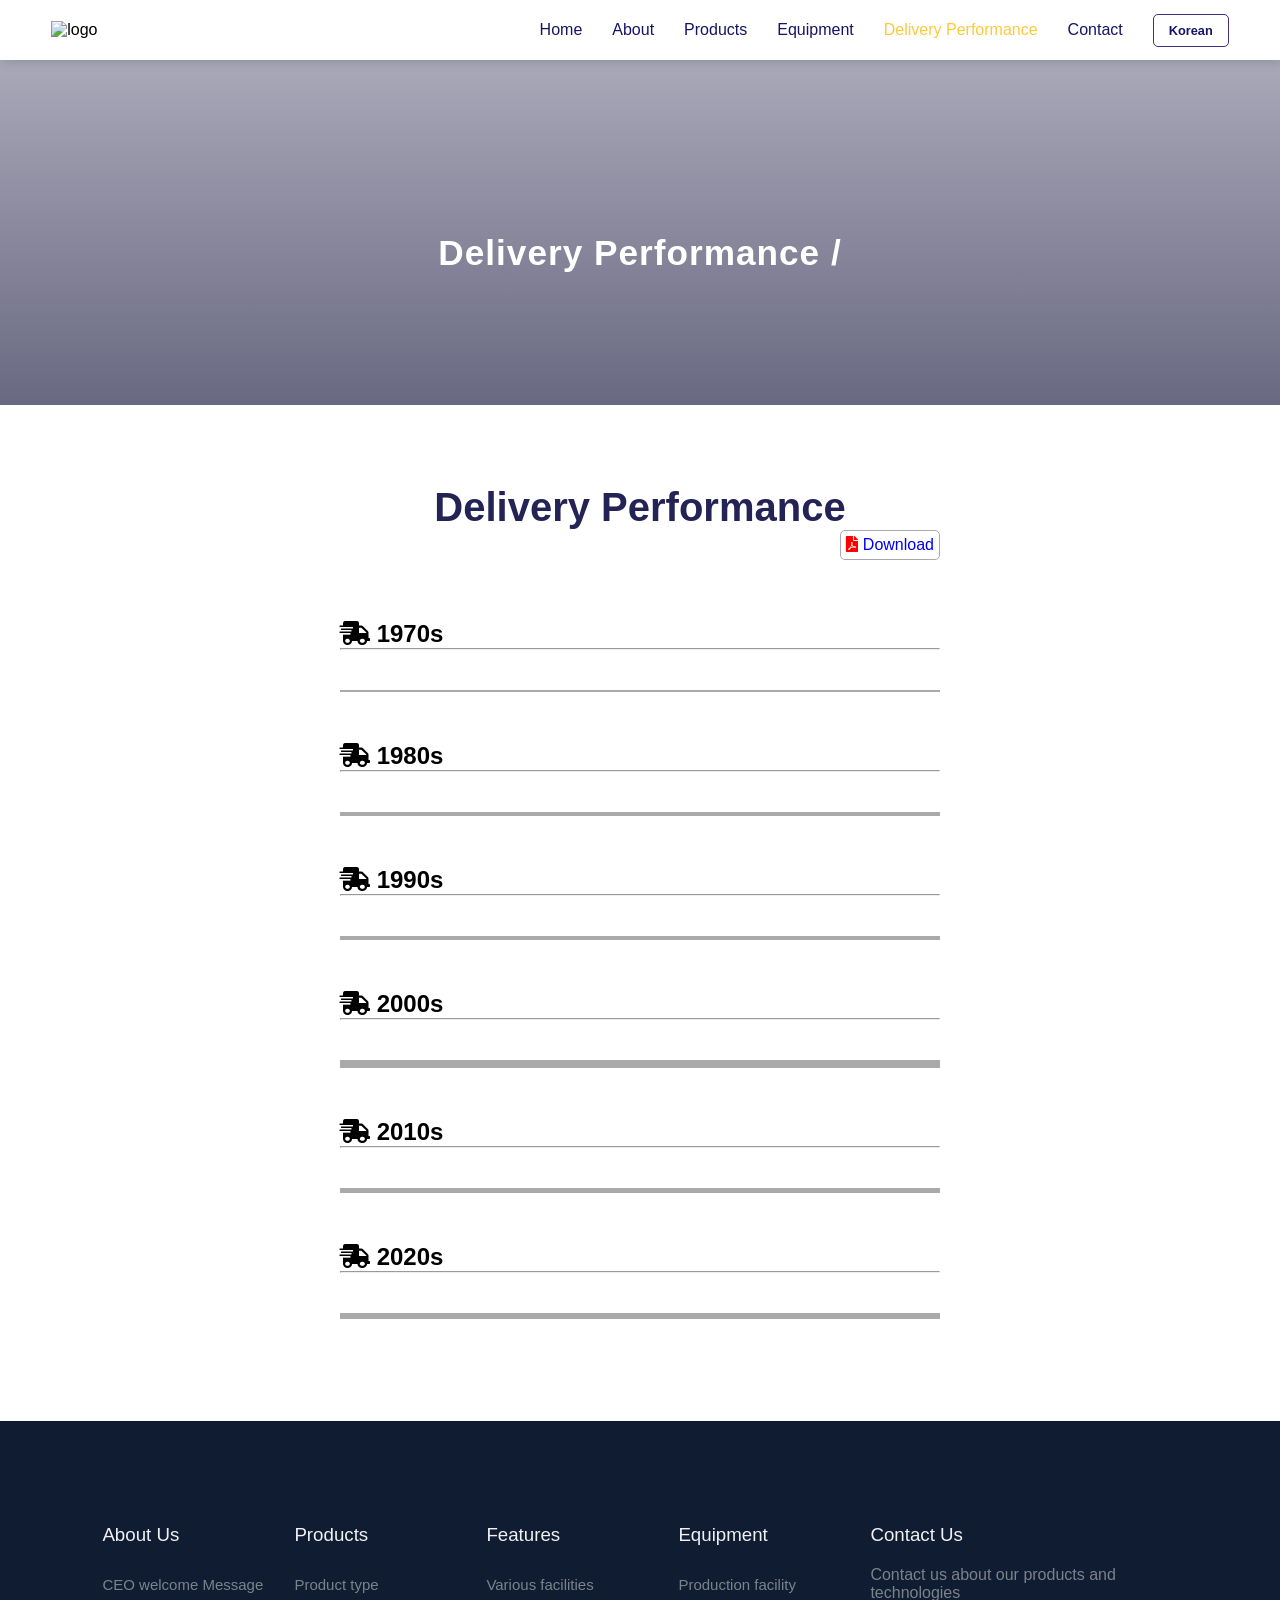
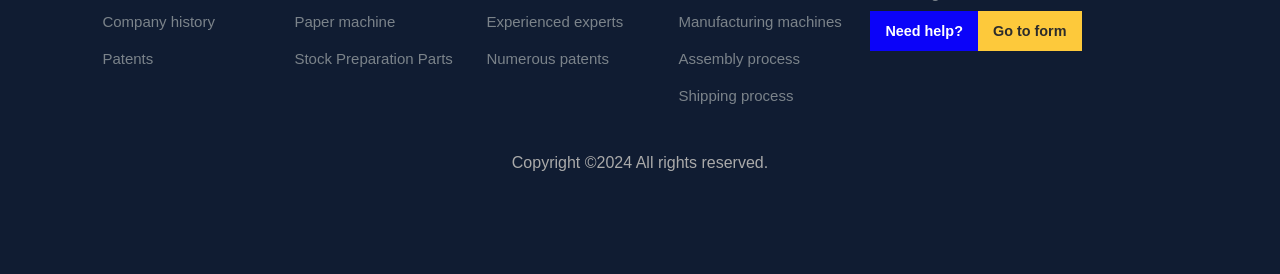
==== public/deliveryEn.html @ 441de2a8 "20260309" ====
<!DOCTYPE html>
<html lang="en">

<head>
  <meta charset="UTF-8">
  <meta http-equiv="X-UA-Compatible" content="IE=edge">
  <meta name="viewport" content="width=device-width, initial-scale=1.0">
  <title>JoongAng Machinery</title>
  <link rel="stylesheet" href="https://pro.fontawesome.com/releases/v5.10.0/css/all.css" />

  <link rel="stylesheet" href="style.css">
  <script src="https://code.jquery.com/jquery-3.6.0.min.js"
    integrity="sha256-/xUj+3OJU5yExlq6GSYGSHk7tPXikynS7ogEvDej/m4=" crossorigin="anonymous"></script>
</head>

<body>

  <!-- NAV -->

  <nav>
    <img src="images/logo-eng.png" alt="logo">
    <div class="navigation">
      <ul>
        <i id="menu-close" class="fas fa-times"></i>
        <li><a href="indexEn.html">Home</a></li>
        <li><a href="aboutEn.html">About</a></li>
        <li><a href="productsEn.html">Products</a></li>
        <li><a href="equipmentEn.html">Equipment</a></li>
        <li><a href="deliveryEn.html" class="active">Delivery Performance</a></li>
        <li><a href="contactEn.html">Contact</a></li>
        <li><a class="lang" href="index.html">Korean</a></li>
      </ul>
      <img src="images/menu.png" alt="menu" id="menu-btn">
    </div>
  </nav>

  
  <section id="delivery-home">
    <h2>Delivery Performance /</h2>
  </section>

  
  <section id="equipment" class="delivery">
    <section id="equipment-section">
      <div class="section-title">
        <h1>Delivery Performance</h1>
        <div class="download">
          <a href="doc/delivery-list.pdf" download><i class="fas fa-file-pdf"></i> Download </a>
        </div>
      </div>
      <div id="equipment-container">
        <div class="equipment">
          <h2><i class="fas fa-shipping-fast"></i></i> 1970s</h3><hr>
          <div class="contents-delivery">
            <img class="img" src="images/delivery/01.jpg" alt="">
          </div>
        </div>
        <div class="equipment">
          <h2><i class="fas fa-shipping-fast"></i></i> 1980s</h3><hr>
          <div class="contents-delivery">
            <img src="images/delivery/00.jpg" alt="">
            <img src="images/delivery/02.jpg" alt="">
            <img src="images/delivery/03.jpg" alt="">
          </div>
        </div>
        <div class="equipment">
          <h2><i class="fas fa-shipping-fast"></i> 1990s</h2><hr>
          <div class="contents-delivery">
            <img src="images/delivery/00.jpg" alt="">
            <img src="images/delivery/04.jpg" alt="">
            <img src="images/delivery/05.jpg" alt="">
          </div>
        </div>
        <div class="equipment">
          <h2><i class="fas fa-shipping-fast"></i> 2000s</h2><hr>
          <div class="contents-delivery">
            <img src="images/delivery/06.jpg" alt="">
            <img src="images/delivery/07.jpg" alt="">
            <img src="images/delivery/08.jpg" alt="">
            <img src="images/delivery/09.jpg" alt="">
            <img src="images/delivery/10.jpg" alt="">
            <img src="images/delivery/11.jpg" alt="">
            <img src="images/delivery/12.jpg" alt="">
          </div>
        </div>
        <div class="equipment">
          <h2><i class="fas fa-shipping-fast"></i> 2010s</h2><hr>
          <div class="contents-delivery">
            <img src="images/delivery/13.jpg" alt="">
            <img src="images/delivery/14.jpg" alt="">
            <img src="images/delivery/15.jpg" alt="">
            <img src="images/delivery/16.jpg" alt="">
          </div>
        </div>
        <div class="equipment">
          <h2><i class="fas fa-shipping-fast"></i> 2020s</h2><hr>
          <div class="contents-delivery">
            <img src="images/delivery/00.jpg" alt="">
            <img src="images/delivery/17.jpg" alt="">
            <img src="images/delivery/18.jpg" alt="">
            <img src="images/delivery/19.jpg" alt="">
            <img src="images/delivery/20.jpg" alt="">
          </div>
        </div>
      </div>
    </section>
  </section>

  <!-- FOOTER -->

  <footer>
    <div class="footer-base">
      <div class="footer-container">
        <div class="footer-col">
          <h3>About Us</h3>
          <li><a href="about.html#greeting">CEO welcome Message</a></li>
          <li><a href="about.html#history">Company history</a></li>
          <li><a href="about.html#patent">Patents</a></li>
        </div>
        <div class="footer-col">
          <h3>Products</h3>
          <li><a href="products.html">Product type</a></li>
          <li><a href="products01.html">Paper machine</a></li>
          <li><a href="products02.html">Stock Preparation Parts</a></li>
        </div>
        <div class="footer-col">
          <h3>Features</h3>
          <li><a href="index.html#features">Various facilities</a></li>
          <li><a href="index.html#features">Experienced experts</a></li>
          <li><a href="index.html#features">Numerous patents</a></li>
        </div>
        <div class="footer-col">
          <h3>Equipment</h3>
          <li><a href="equipment.html">Production facility</a></li>
          <li><a href="equipmentList.html">Manufacturing machines</a></li>
          <li><a href="equipment.html#assy">Assembly process</a></li>
          <li><a href="equipment.html#shipping">Shipping process</a></li>
        </div>
      </div>  
      <div class="footer-contactus">
        <div class="footer-col">
          <h3>Contact Us</h3>
          <p>Contact us about our products and technologies</p>
          <div class="subscribe">
            <div class="btn"><a href="contact.html" class="blue">Need help?</a></div>
            <div class="btn"><a href="contact.html" class="yellow">Go to form</a></div>
          </div>
        </div>
      </div>    
    </div>
    <div class="copyright">
        <p>Copyright &#169;2024 All rights reserved.</p>
    </div>
  </footer>



  <script src="js/common.js"></script>
</body>

</html>
---- public/style.css ----
@import url('https://fonts.googleapis.com/css2?family=Noto+Sans+KR:wght@100..900&display=swap');

/* COMMON */

* {
  margin: 0;
  padding: 0;
  box-sizing: border-box;
  font-family: "Poppins", sans-serif;
}

body {
  font-family: "Poppins", sans-serif;
}

h1 {
  font-size: 2.5rem;
  font-weight: 700;
  color: rgb(35, 35, 85);
}

h6 {
  font-size: 1.1rem;
  color: rgb(24, 24, 49);
}

span {
  font-size: 0.9rem;
  color: #757373;
}

.section-title {
  text-align: center;
  margin-bottom: 70px;
}

.section-title p {
  /* 단어단위로 wrap */
  word-break: keep-all; 
}

/* NAV */

nav {
  position: fixed;
  top: 0;
  width: 100%;
  height: 60px;
  display: flex;
  flex-direction: row;
  justify-content: space-between;
  align-items: center;
  padding: 1vw 4vw;
  background: #fff;
  box-shadow: 2px 2px 10px rgba(0, 0, 0, 0.15);
  z-index: 999;
}

nav img {
  width: 350px;
  cursor: pointer;
}

nav .navigation {
  display: flex;
}

nav .navigation ul {
  display: flex;
  justify-content: flex-end;
  align-items: center;
}

nav .navigation ul li {
  list-style: none;
  margin-left: 30px;
}

nav .navigation ul li a {
  text-decoration: none;
  color: rgb(21, 21, 100);
  font-size: 16px;
  font-weight: 500;
  transition: 0.3s ease;
}

nav .navigation ul li a:hover,
nav .navigation ul li a.active {
  color: #FDC93B;
}

nav .navigation ul li a.lang {
  font-size: 0.8rem;
  padding: 8px 15px;
  border-radius: 5px;
  outline: none;
  border: none;
  font-weight: 600;
  cursor: pointer;
  color: rgb(21, 21, 100);
  border: 1px solid #412e88;
}

nav .navigation ul li a.lang:hover {
  background-color: #FDC93B;
}

#menu-btn {
  width: 30px;
  height: 30px;
  display: none;
}

#menu-btn img {
  width: 100%;
  height: 100%;
  background-size: cover;
  background-position: center;
}

#menu-close {
  display: none;
}

/***************************************/
/* HOME */
/***************************************/

/* HOME-IMAGE : SWIPER */

.swiper {
  margin-top: 65px;
  width: 100%;
  height: 45vh;
}

.swiper .swiper-wrapper .swiper-slide {
  display: flex;
  justify-content: center;
  align-items: center;
  text-align: center;
}

.swiper .swiper-wrapper .swiper-slide {
  background-repeat: no-repeat;
  background-size: cover;
  background-position: center;
}
.swiper .swiper-wrapper .slide1 {
  background-image :  url("images/home-back-01.jpg");
}

.swiper .swiper-wrapper .slide2 {
  background-image : linear-gradient(rgba(0, 0, 0, 0.1), rgba(0, 0, 0, 0.3)), url("images/home-back-02.jpg");
}

.swiper .swiper-wrapper .slide3 {
  background-image : linear-gradient(rgba(0, 0, 0, 0.1), rgba(0, 0, 0, 0.3)), url("images/home-back-03.jpg");
}

.swiper-slide h2 {
  color: #fff;
  font-size: 2.6rem;
  word-break: keep-all;
}

/* FEATURES */

#features {
  padding: 80px 10vw 0 10vw;
  scroll-margin-top: 100px;
}

#features .fea-base {
  display: grid;
  grid-template-columns: 1fr 1fr 1fr;
  grid-gap: 5rem;
}

#features .fea-box {
  background-color: #ebebf0;
  padding: 2rem;
  text-align: start;
  border-radius: 10px;
}

#features .fea-box i {
  font-size: 2.3rem;
  color: rgb(44, 44, 80);
}

#features .fea-box h3 {
  font-size: 1.2rem;
  font-weight: 600;
  color: rgb(46, 46, 50);
  padding: 13px 0 7px 0;
}

#features .fea-box p {
  font-size: 1rem;
  font-weight: 400;
  color: rgb(90, 90, 87);
}

/* PRODUCT & FACILITIES */

#product-brief {
  padding: 80px 15vw 0vw 15vw;
}

.product-brief-base {
  display: grid;
  grid-template-columns: 1fr 1fr 1fr;
  grid-gap: 5rem;
}

.product-brief-base .product-box {
  text-align: center;
  position: relative;
  height: 100%;
  background-color: #3B82F6;
  border-radius: 5px;
  padding: 5px;
  color: white;
}

.product-brief-base .product-box .product-title {
  margin: 4px;
}

.product-brief-base .product-box .product-img {
  height: 200px;
  background-size: cover;
  background-position: center;
  display: flex;
  justify-content: center;
  align-items: center;
  gap: 40px;
  cursor: pointer;
}

.product-brief-base .product-box .product-img.image1 {
  background-image: url("images/products/ca-short-wire-section-01.jpg");
  border-radius: 4px;
}

.product-brief-base .product-box .product-img.image2 {
  background-image: url("images/product02.jpg");
  border-radius: 4px;
}

.product-brief-base .product-box .product-img.image3 {
  background-image: url("images/product03.jpg");
  border-radius: 4px;
}

.product-brief-base .product-box .more {
  display: flex;
  justify-content: center;
  align-items: center;
  background-color: #8B5CF6;
  color: #fff;
  width: 90px;
  height: 90px;
  text-align: center;
  border-radius: 50%;
  position: absolute;
  bottom: 15px;
  right: 15px;
  border: 5px solid #fff;
  font-weight: 700;
  ;
}

.product-brief-base .product-box .more:hover {

  background-color: #d9b6fa;
}

/* HISTORY-BRIEF */

#history-brief {
  margin-top: 80px;
  padding: 0 8vw;
  background-image: linear-gradient(rgba(99, 112, 168, 0.5), rgba(82, 91, 233, 0.5)), url("images/home-back02.jpg");
  width: 100%;
  height: 50vh;
  background-size: cover;
  background-position: center;
  display: grid;
  grid-template-columns: 1fr;
  justify-content: start;
  align-items: center;
}

#history-brief .history-brief-base h1 {
  color: #fff;
}

#history-brief .history-brief-base p {
  color: #fff;
}

#history-brief .history-brief-base .history-brief-box {
  display: flex;
  margin-top: 40px;
}

#history-brief .history-brief-base .history-brief-box .history-brief-item {
  text-align: center;
  border-radius: 5px;
  padding: 15px 10px;
  margin: 0 10px 10px 10px;
  background: rgba(255, 255, 255, 0.25);
  box-shadow: 0 8px 32px 0 rgba(31, 38, 135, 0.37);
  backdrop-filter: blur(4px);
  -webkit-backdrop-filter: bulr(4px);
  border-radius: 10px;
  border: 1px solid rgba(255, 255, 255, 0.18);
  font-size: 1.1rem;
  font-weight: 700;
  cursor: pointer;
}

#history-brief a {
  text-decoration: none;
  font-size: 0.9rem;
  padding: 13px 35px;
  background: #FDC93B;
  color: #fff;
  background-repeat: 5px;
  font-weight: 600;
  transition: 0.3s ease;
}

/* VIDEOS */

#video {
  padding: 80px 15vw 0 15vw;
}

/* MODAL - MODAL-CONTAINER */

#video .modal-container .modal{
  position: fixed;
  top: 0;
  left: 0;
  background-color: rgb(0, 0, 0, 0.9);
  width: 100%;
  height: 100%;
  z-index: 9999;
  padding: 10vw;
  display: grid;
  place-items: center;
}

#video .modal-container .modal .video {
  display: flex;
  flex-direction: column;
  justify-content: center;
  align-items: center;
  color: white;
}

#video .modal-container .modal .video .icon-container {
  width: 100%;
  text-align: end;
  margin-bottom: 15px;
}

#video .modal-container .modal .video i {
  color: #fff;
  font-size: 30px;
  text-align: end;
}

#video .modal-container .modal .video video {
  max-height: 600px;
  max-width: 100%;
  border: 3px solid #fff;
}

#video .modal-container .modal.modal1 {
  display: none;
}
#video .modal-container .modal.modal2 {
  display: none;
}
#video .modal-container .modal.modal3 {
  display: none;
}

/* MODAL - VIDEO-CONTAINER */

#video .video-container {
  display: grid;
  grid-template-columns: 1fr 1fr 1fr;
  gap: 100px;
  text-align: center;
}

#video  .video-container-box {
  padding: 5px;
  background-color: #6255E5;
  border-radius: 5px;
  color: white;
}

#video .video-container-box h3 {
  margin: 10px 0;
}

#video .video-container .video {
  height: 250px;
  display: flex;
  justify-content: center;
  align-items: center;
  background-size: cover;
  background-position: center;
  border-radius: 5px;
}

#video .video-container .video.video1 {
  background-image: url("images/video-back01.jpg");
}
#video .video-container .video.video2 {
  background-image: url("images/video-back02.jpg");
}
#video .video-container .video.video3 {
  background-image: url("images/video-back03.jpg");
}

#video .video-container .video img {
  width: 30%;
}

/*VIDEO-BOX */

#video .video-box {
  display: grid;
  grid-template-columns: 1fr;
  gap: 50px;
  display: none;
  text-align: center;
}

#video .video-box video {
  width: 100%;
}


/* FOOTER */

footer {
  margin-top: 8vw;
  padding: 8vw 8vw;
  background-color: #101c32;
}

footer .footer-base {
  display: grid;
  grid-template-columns: 2.5fr 1fr;
}

footer .footer-container {
  display: grid;
  grid-template-columns: 1fr 1fr 1fr 1fr;
}

footer .footer-col {
  padding-bottom: 40px;
}


footer h3 {
  color: rgb(241, 240, 245);
  font-weight: 500;
  padding-bottom: 20px;
}

footer li {
  list-style: none;
  color: #7b838a;
  padding: 10px 0;
  font-size: 15px;
  cursor: pointer;
  transition: 0.3s ease;
}

footer li a {
  text-decoration: none;
  color: #7b838a;
}

footer li:hover {
  color: rgb(241, 240, 245);
}

footer p {
  color: #7b838a;
  
}

footer .subscribe {
  display: flex;
  margin-top: 20px;
  align-items: center;
}


footer .subscribe a.blue {
  text-decoration: none;
  font-size: 0.9rem;
  padding: 12px 15px;
  background: #0b03f9;
  color: #fff;
  font-weight: 600;
  transition: 0.3s ease;
}

footer .subscribe a.blue:hover {
  background: #f7f3e9;
  color: rgb(21, 21, 100);
}

footer .subscribe a.yellow {
  text-decoration: none;
  font-size: 0.9rem;
  padding: 12px 15px;
  background: #FDC93B;
  color: #2c2c2c;
  font-weight: 600;
  transition: 0.3s ease;
}

footer .subscribe a.yellow:hover {
  background: #f7f3e9;
  color: rgb(21, 21, 100);
}

footer .copyright {
  display:flex;
  justify-content: center;
  align-items: center;
}

footer .copyright p {
  color: #aaa;
}

/***************************************/
/* ABOUT */
/***************************************/

/* ABOUT-HOME */

#about-home {
  background-image: linear-gradient(rgba(9, 5, 54, 0.2), rgba(5, 4, 46, 0.5)), url("images/about-back.jpg");
  width: 100%;
  height: 45vh;
  background-repeat: no-repeat;
  background-size: cover;
  background-position: center;
  display: flex;
  justify-content: center;
  align-items: center;
  padding-top: 100px;
  margin-bottom: 80px;
}

#about-home h2 {
  color: #fff;
  font-size: 2.2rem;
  letter-spacing: 1px;
}

/* GREETING-CONTAINER */

#about {
  display:grid;
  grid-template-columns: 1fr;
  place-items: center;
}

#about-section {
  width: 900px;
  display: grid;
  gap: 80px;
}
#greeting {
  scroll-margin-top: 100px;
}

#greeting-container {
  display: grid;
  grid-template-columns: 200px 1fr;
  place-items: center;
  gap: 50px;
}

#greeting-container .greeting-text h3 {
  color: #29303B;
}

#greeting-container .greeting-text p {
  color: #282929;
  font-weight: 300;
}

/* HISTORY */

#history {
scroll-margin-top: 100px;  
}

#history .history-base {
  display: grid;
  gap: 30px;
}

#history .history-box {
  display: grid;
  grid-template-columns: 200px 1fr;
  gap: 50px;
  align-items: start;
}

#history .history-box .tens-box {
  color: #bc91fc;
  border-top: 15px solid rgb(239, 234, 251);
  position: relative;
}

#history .history-box .tens {
  font-family: N;
  text-align: center;
  font-size: 45px;
  padding: 10px;
  font-weight: 900;
  position: absolute;
  top: -45px;
}

#history .history-box .contents-base {
  padding: 10px 20px;
  border: 1px solid rgba(220, 219, 219, 0.716);
}

#history .history-box .contents-base img {
  max-width: 100%;
}


/* PATENT */

#patent {
  scroll-margin-top: 100px;
}

#patent .patent-container {
  display: grid;
  grid-template-columns: 1fr 1fr;
  gap: 40px;
  text-align: center;
}

#patent .patent-container .patent-img img {
  width: 100%;
  background-size: cover;
  background-position: center;
  border: 1px solid rgb(193, 192, 192);
}

/***************************************/
/* PRODUCTS */
/***************************************/

/* PRODUCT-HOME */

#products-home {
  background-image: linear-gradient(rgba(9, 5, 54, 0.2), rgba(5, 4, 46, 0.5)), url("images/products-back.jpg");
  width: 100%;
  height: 45vh;
  background-repeat: no-repeat;
  background-size: cover;
  background-position: center;
  display: flex;
  justify-content: center;
  align-items: center;
  padding-top: 100px;
  margin-bottom: 50px;
}

#products-home h2 {
  color: #fff;
  font-size: 2.2rem;
  letter-spacing: 1px;
}

/* PRODUCT-CONTAINER */


#products {
  display: grid;
  grid-template-columns: 1fr;
  place-items: center;
  word-break: normal;
}

#products-section {
  width: 600px;
  display: grid;
  gap: 60px;
}

#products-section #products-menu {
  width: 100%;
  position: sticky;
  top: 70px;
}

#products-section .section-title {
  margin: 0;
}

#products-menu .menu-container{
  display: grid;
  grid-template-columns: 1fr 1fr 1fr;
}

#products-menu .menu {
  display: flex;
  justify-content: start;
  align-items: center;
  height: 50px;
  background-color: rgb(221, 220, 220);
  color: #000;
  cursor: pointer;
  border: 1px solid #aaa;
  padding-left: 15px;
}

#products-menu .menu:hover {
  background-color: #fff;
}

#products-menu .menu-container .menu:not(:last-child) {
  border-right: none;
}

#products-menu .menu.active{
  background-color: rgb(251, 251, 251);
}

#products-menu .menu i {
  font-size: 24px;
  margin-right: 10px;
}

#products-menu .menu i.active {
  color: #8a2be2;
}

#products-type-container {
  width: 100%;
  border: 1px solid #ddd;
}

#products-type-container .title{
  padding: 10px 30px;
  border-bottom: 1px solid #ddd;
  background-color: #eee;
}

#products-type-container .title i {
  font-size: 24px;
  margin-right: 20px;
}

#products-type-container .contents {
  padding: 30px;
}


#products-type-container .contents h3 {
  margin-bottom: 20px;
}

#products-type-container .contents h3:not(:first-child) {
  margin-top: 20px;
}

#products-section #products-container {
  display: grid;
}

#products-container .product {
  margin-bottom: 50px;
}

#products-container .product hr {
  margin-bottom: 40px;
}

#products-container .product i {
  margin: 0 20px 0px 0;
  color:rgb(84, 40, 241);
}

#products-container .product li {
  list-style-position: inside;
}

#products-container .product .contents
{
  width: 100%;
  display: grid;
  grid-template-columns: auto auto;
  justify-items: center;
  gap: 30px;
}

#products-container .product .contents01
{
  display: grid;
  grid-template-columns: 1fr;
  justify-items: center;
  gap: 30px;
}

#products-container .product img
{
  max-width: 100%;
}

#products-container .product .contents.ca-pope-reel-section 
{
  display: grid;
  grid-template-columns: 1fr;
  place-items: center;
  gap: 30px;
}

#products-container .product .contents h6 {
  margin: 20px 0;
}

#products-container .product .contents.ca-ln-press-section .lower-img {
  margin-top: 30px;
}

#products-container .product .second {
  margin-top: 30px;
}

/*************************/
/* EQUIPMENT */
/*************************/

#equipment-home {
  background-image: linear-gradient(rgba(9, 5, 54, 0.2), rgba(5, 4, 46, 0.5)), url("images/home-back-03.jpg");
  width: 100%;
  height: 45vh;
  background-repeat: no-repeat;
  background-size: cover;
  background-position: center;
  display: flex;
  justify-content: center;
  align-items: center;
  padding-top: 100px;
  margin-bottom: 50px;
}

#equipment-home h2 {
  color: #fff;
  font-size: 2.2rem;
  letter-spacing: 1px;
}

#equipment {
  display: grid;
  grid-template-columns: 1fr;
  place-items: center;
}

#equipment-section {
  width: 600px;
  display: grid;
  gap: 60px;
}

#equipment-section #equipment-menu {
  width: 100%;
  position: sticky;
  top: 70px;
}

#equipment-section .section-title {
  margin: 0;
}

#equipment-menu .menu-container {
  display: grid;
  grid-template-columns: 1fr 1fr;
}

#equipment-menu .menu {
  display: flex;
  justify-content: start;
  align-items: center;
  height: 50px;
  background-color: rgb(221, 220, 220);
  color: #000;
  cursor: pointer;
  border: 1px solid #aaa;
  padding-left: 15px;
}

#equipment-menu .menu:hover {
  background-color: #fff;
}

#equipment-menu .menu-container .menu:not(:last-child) {
  border-right: none;
}

#equipment-menu .menu.active {
  background-color: rgb(251, 251, 251);
}

#equipment-menu .menu i {
  font-size: 24px;
  margin-right: 10px;
}

#equipment-menu .menu i.active {
  color: #8a2be2;
}

#equipment-container {
  display: grid;
  gap: 50px;
}

#equipment-container img {
  width: 100%;
}

#equipment-container hr {
  margin-bottom: 40px;
}

#equipment-container h3 i {
  margin-right: 10px;
}

#equipment-container #assy {
  scroll-margin-top: 150px;
}

#equipment-container #shipping {
  scroll-margin-top: 150px;
}

#equipment-container .equipment .contents.facilities {
  display: grid;
  gap: 40px;
  text-align: center;
}

.download {
  display: flex;
  justify-content: end;
  width: 100%;
}

.download a {
  border: 1px solid #aaa;
  border-radius: 5px;
  text-decoration: none;
  padding: 5px;
  cursor: pointer;
}

.download a i {
  color: red;
}

/*************************/
/* DELIVERY */
/*************************/

#delivery-home {
  background-image: linear-gradient(rgba(9, 5, 54, 0.3), rgba(5, 4, 46, 0.6)), url("images/home-back-02.jpg");
  width: 100%;
  height: 45vh;
  background-repeat: no-repeat;
  background-size: cover;
  background-position: center 10%;
  display: flex;
  justify-content: center;
  align-items: center;
  padding-top: 100px;
  margin-bottom: 80px;
}

#delivery-home h2 {
  color: #fff;
  font-size: 2.2rem;
  letter-spacing: 1px;
}

#equipment-container .equipment .contents-delivery img {
  border: 1px solid #aaa;
  display: flex;
  flex-direction: column;
  gap: 0;
}
#equipment-container .equipment .contents-delivery img:not(:last-child) {
  border-bottom: none;
}

/* CONTACT-HOME */

#contact-home {
  background-image: linear-gradient(rgba(9, 5, 54, 0.3), rgba(5, 4, 46, 0.6)), url("images/contact-back.jpg");
  width: 100%;
  height: 45vh;
  background-repeat: no-repeat;
  background-size: cover;
  background-position: center 10%;
  display: flex;
  justify-content: center;
  align-items: center;
  padding-top: 100px;
}

#contact-home h2 {
  color: #fff;
  font-size: 2.2rem;
  letter-spacing: 1px;
}

/*************************/
/* DELIVERY */
/*************************/

#contact {
  display: flex;
  align-items: flex-start;
  justify-content: space-between;
  padding: 8vw;
}

#contact .getin {
  width: 350px;
}

#contact .getin h2 {
  font-size: 30px;
  color: #2c234d;
  font-weight: 800;
  line-height: 0.8;
  margin-bottom: 10px;
}

#contact .getin p {
  color: #686875;
  line-height: 24px;
  border-bottom: 1px solid #e5e4ed;
  margin-bottom: 33px;
  padding-bottom: 25px;
}

#contact .getin .getin-details h3 {
  font-size: 16px;
  line-height: 26px;
  font-weight: 600;
  margin-bottom: 15px;
  color: #2c234d;
}


#contact .getin .getin-details div {
  display: flex;
  gap: 15px;
}

#contact .getin .getin-details div p {
  font-size: 14px;
  border-bottom: none;
  line-height: 22px;
  margin-bottom: 15px;
}

#contact .getin .getin-details .pro-link i {
  margin-right: 8px;
}

#contact .form {
  width: 60%;
  background: #f7f6fa;
  padding: 40px;
  border-radius: 10px;
}

#contact .form h4 {
  font-size: 24px;
  color: #2c234d;
  line-height: 30px;
  margin-bottom: 8px;
}

#contact .form p {
  color: #686875;
  line-height: 24px;
  padding-bottom: 25px;
}

#contact .form .form-row {
  width: 100%;
  display: flex;
  justify-content: space-between;
}

#contact .form .form-row input {
  width: 48%;
  font-size: 14px;
  font-weight: 400;
  border-radius: 3px;
  border: none;
  background: #fff;
  color: #7e7c87;
  outline: none;
  border: 1px solid transparent;
  padding: 20px 30px;
  margin-bottom: 20px;
}

#contact .form .form-col input,
#contact .form .form-col textarea {
  width: 100%;
  font-size: 14px;
  font-weight: 400;
  border-radius: 3px;
  border: none;
  background: #fff;
  color: #7e7c87;
  outline: none;
  border: 1px solid transparent;
  padding: 20px 30px;
  margin-bottom: 20px;
}

#contact .form .form-col textarea {
  resize: vertical;
}

#contact .form button {
  font-size: 0.9rem;
  padding: 13px 25px;
  background: #fff;
  border-radius: 5px;
  outline: none;
  border: none;
  font-weight: 600;
  cursor: pointer;
  color: #fff;
  background: rgb(21, 21, 100);
}

#map {
  width: 100%;
  height: 70vh;
}

#map iframe {
  width: 100%;
  height: 100%;
}

@media (max-width: 1200px) {

  /* NAV */

  nav img {
    width: 290px;
  }
    
  nav .navigation ul {
    width: 230px;
    height: 100vh;
    position: absolute;
    top: 0;
    right: -230px;
    display: flex;
    flex-direction: column;
    justify-content: flex-start;
    align-items: flex-start;
    background: rgba(17, 20, 104, 0.45);
    backdrop-filter: blur(4.5px);
    -webkit-backdrop-filter: blur(4.5px);
    border: 1px solid rgba(255, 255, 255, 0.18);
    z-index: 99999;
    transition: 0.3s ease-in-out;
  }

  nav .navigation ul.active {
    right: 0px;
  }
    
  #menu-close {
    display: initial;
    font-size: 1.6rem;
    padding: 30px 0 20px 20px;
    color: #fff;
  }

  nav .navigation ul li {
    padding: 20px 0 20px 40px;
    margin-left: 0;
  }

  nav .navigation ul li a {
    color: #fff;
  }

  nav .navigation ul li a.blue {
    color: #fff;
    border: 1px solid #fff;
  }

  nav .navigation ul li a.lang {
    color: rgb(250, 250, 251);
    border: 1px solid #fcfcfc;
  }

  #menu-btn {
    display: initial;
  }

  /* HOME-IMAGE : SWIPER   */

  #product-brief {
    padding: 80px 10vw 0 10vw;
  }

  /* FEATURES */

  #features .fea-base {
    gap: 40px;
  }

  /* VIDEO */

  #video {
    padding: 80px 10vw 0 10vw;
  }

  #video .video-container .video {
    height: 200px;
  }

  #video .video-container {
    gap: 50px;
  }

  /* HOME */
    #about-section {
      width: 800px;

    }

  /* FOOTER */

    footer .footer-base {
      display: grid;
      grid-template-columns: 1fr;
    }
  
  /* Contact */

  #contact {
    gap: 40px;
  }

}

@media (max-width: 992px) {

  /*******************************/
  /****** HOME           *********/
  /*******************************/

  /* FEATURES */
  
  #features .fea-base {
    grid-template-columns: auto;
  }

  /* PRODUCT & FACILITIES */

  .product-brief-base {
    gap: 30px;
  }

  #history-brief {
    grid-template-columns: 1fr;
    place-items: center;
  }

  #history-brief .history-brief-base .history-brief-box {
    display: grid;
    grid-template-columns: 1fr 1fr 1fr 1fr;
    justify-content: center;
    align-items: center;
    margin-bottom: 40px;
  }

  /* VIDEO */

  #video .video-container .video {
    height: 150px;
  }

  /*******************************/
  /****** ABOUT          *********/
  /*******************************/

  #about #about-section {
    width: 100%;
    padding: 0 5vw;
  }

  #about .history-box {
    grid-template-columns: 1fr;
  }

  #contact {
    flex-direction: column;
  }

  #contact .getin, #contact .form {
    width: 100%;
  }

}

@media (max-width: 768px) {

  /*******************************/
  /****** ABOUT          *********/
  /*******************************/

  /* NAV */

  nav {
    padding: 15px 20px;
  }

  .product-brief-base {
    grid-template-columns: 1fr;
    gap: 40px;
  }

  /* VIDEO */

  #video .video-modal-box {
    display: none;
  }

  #video .video-box {
    display: grid;
  }

  #history-brief .history-brief-base .history-brief-box {
    display: grid;
    grid-template-columns: 1fr 1fr;
  }

  #history-brief {
      padding: 6vw 0 3vw 0;
      height: 70vh;
  }

  footer .footer-container {
    display: grid;
    grid-template-columns: 1fr 1fr;
  }


  /*******************************/
  /****** ABOUT          *********/
  /*******************************/

  #about-section #greeting-container {
    grid-template-columns: 1fr;
  }

  /*******************************/
  /****** PRODUCTS         *********/
  /*******************************/
  
  #products #products-section {
    width: 100%;
    padding: 0 5vw;
  }
  
  
  #products #products-section #products-container .product .contents {
    grid-template-columns: 1fr;
  }
  
  /*******************************/
  /****** EQUIPMENT         *********/
  /*******************************/
  
  #equipment #equipment-section {
    width: 100%;
    padding: 0 5vw;
  }


  #contact .form .form-row {
    flex-direction: column;
  }

  #contact .form .form-row input {
    width: 100%;
  }

  #map {
    padding: 0 8vw;
  } 

}

@media (max-width: 575px) {

/*******************************/
/****** HOME         *********/
/*******************************/

  .swiper h2 {
    font-size: 30px;
  }

  /* PRODUCT & FACILITIES */
    
  .product-brief-base {
    grid-template-columns: 1fr;
  }

  #history-brief {
    padding: 6vw 0 3vw 0;
    height: 80vh;
  }

  #Facilities .Facilities-box {
    grid-template-columns: 1fr;
    margin-bottom: 80px;
  }

footer {
  margin-top: 16vw;
  padding: 16vw 8vw;
}

footer .footer-container {
  grid-template-columns: 1fr;

}

/*******************************/
/****** ABOUT       *********/
/*******************************/

#patent .patent-container {
  grid-template-columns: 1fr;
  gap: 70px;
}

/*******************************/
/****** PRODUCTS      *********/
/*******************************/

  #products-menu .menu-container {
    grid-template-columns: 1fr;
  }

  #products-menu .menu-container .menu:not(:last-child) {
    border-right: 1px solid #ddd;
  }

  #products-menu .menu-container .menu:not(:last-child) {
    border-bottom: none;
  }

  #products-type-container .contents {
    padding: 10px;
  }

  /*******************************/
  /****** EQUIPMENT      *********/
  /*******************************/

  .download {
    margin-top: 20px;
  }

  /*******************************/
  /****** CONTACT      *********/
  /*******************************/

  #contact .form {
    padding: 15px;
  }
}
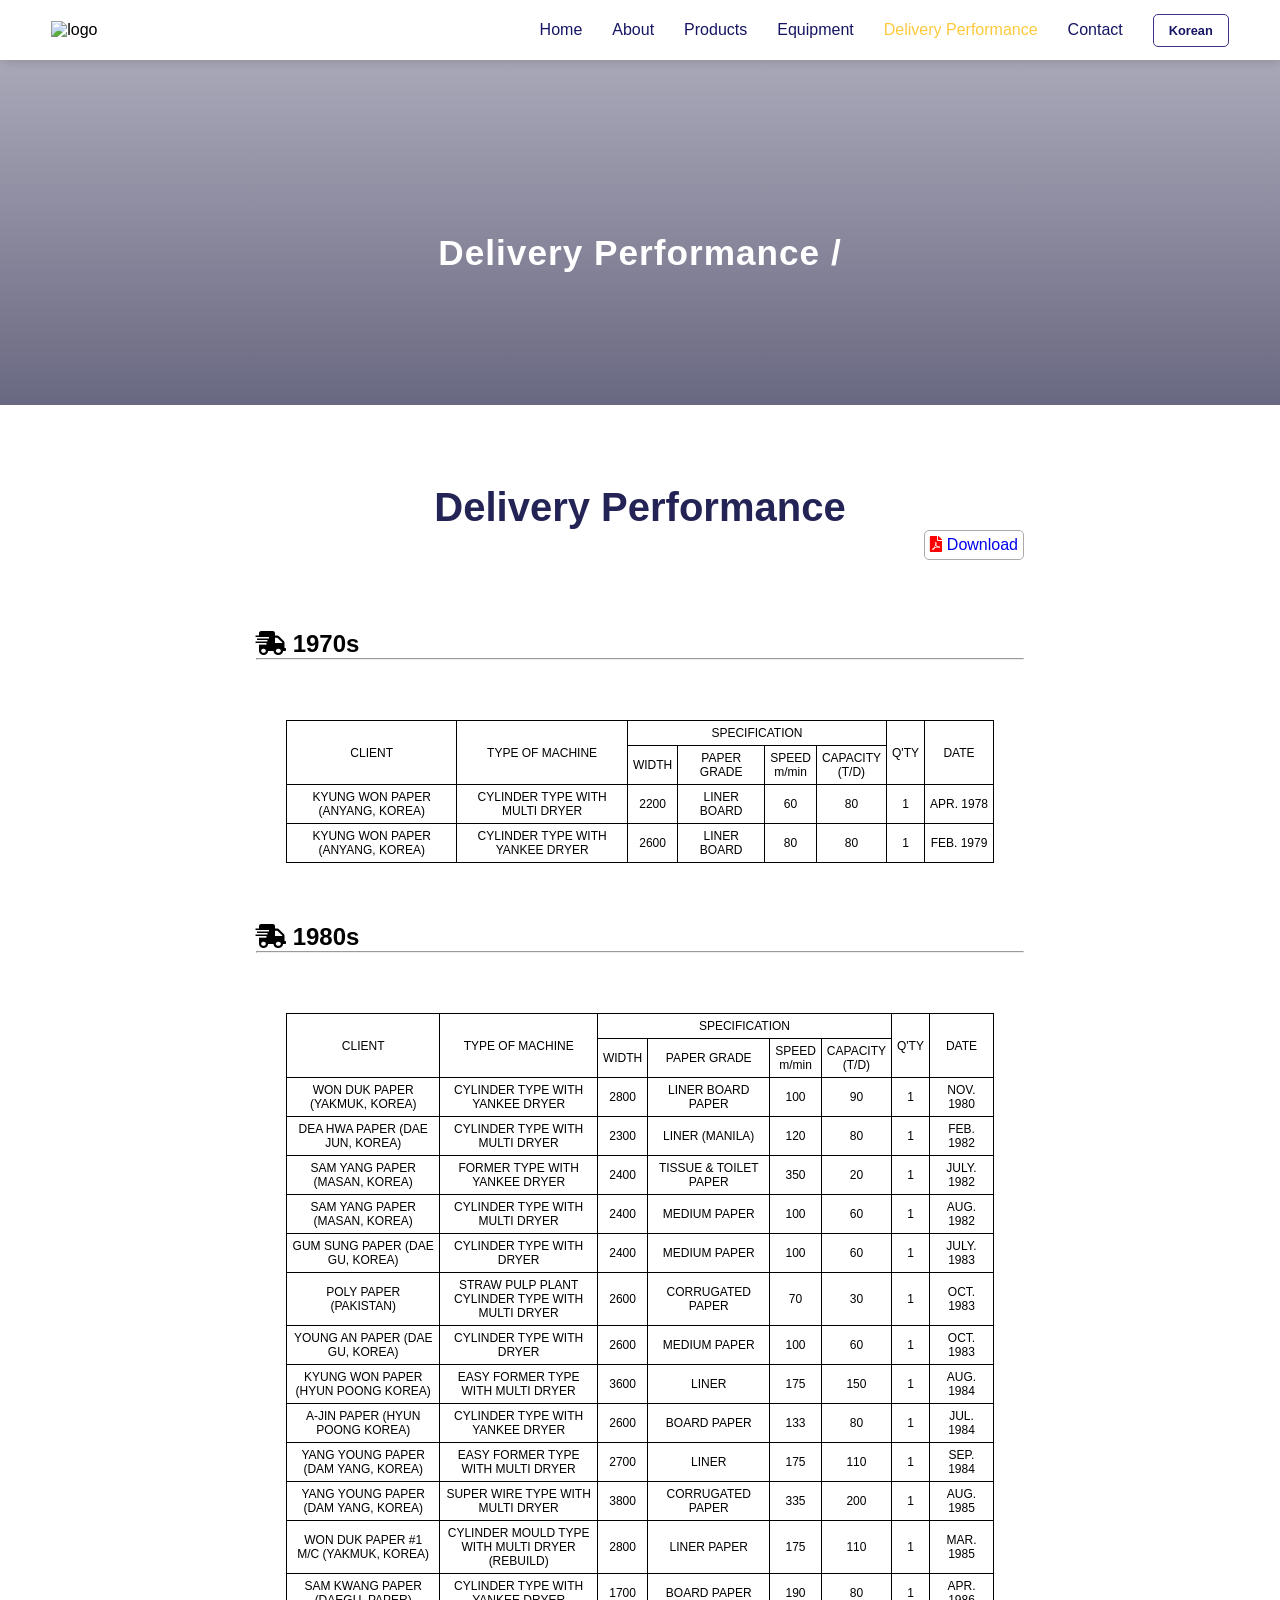
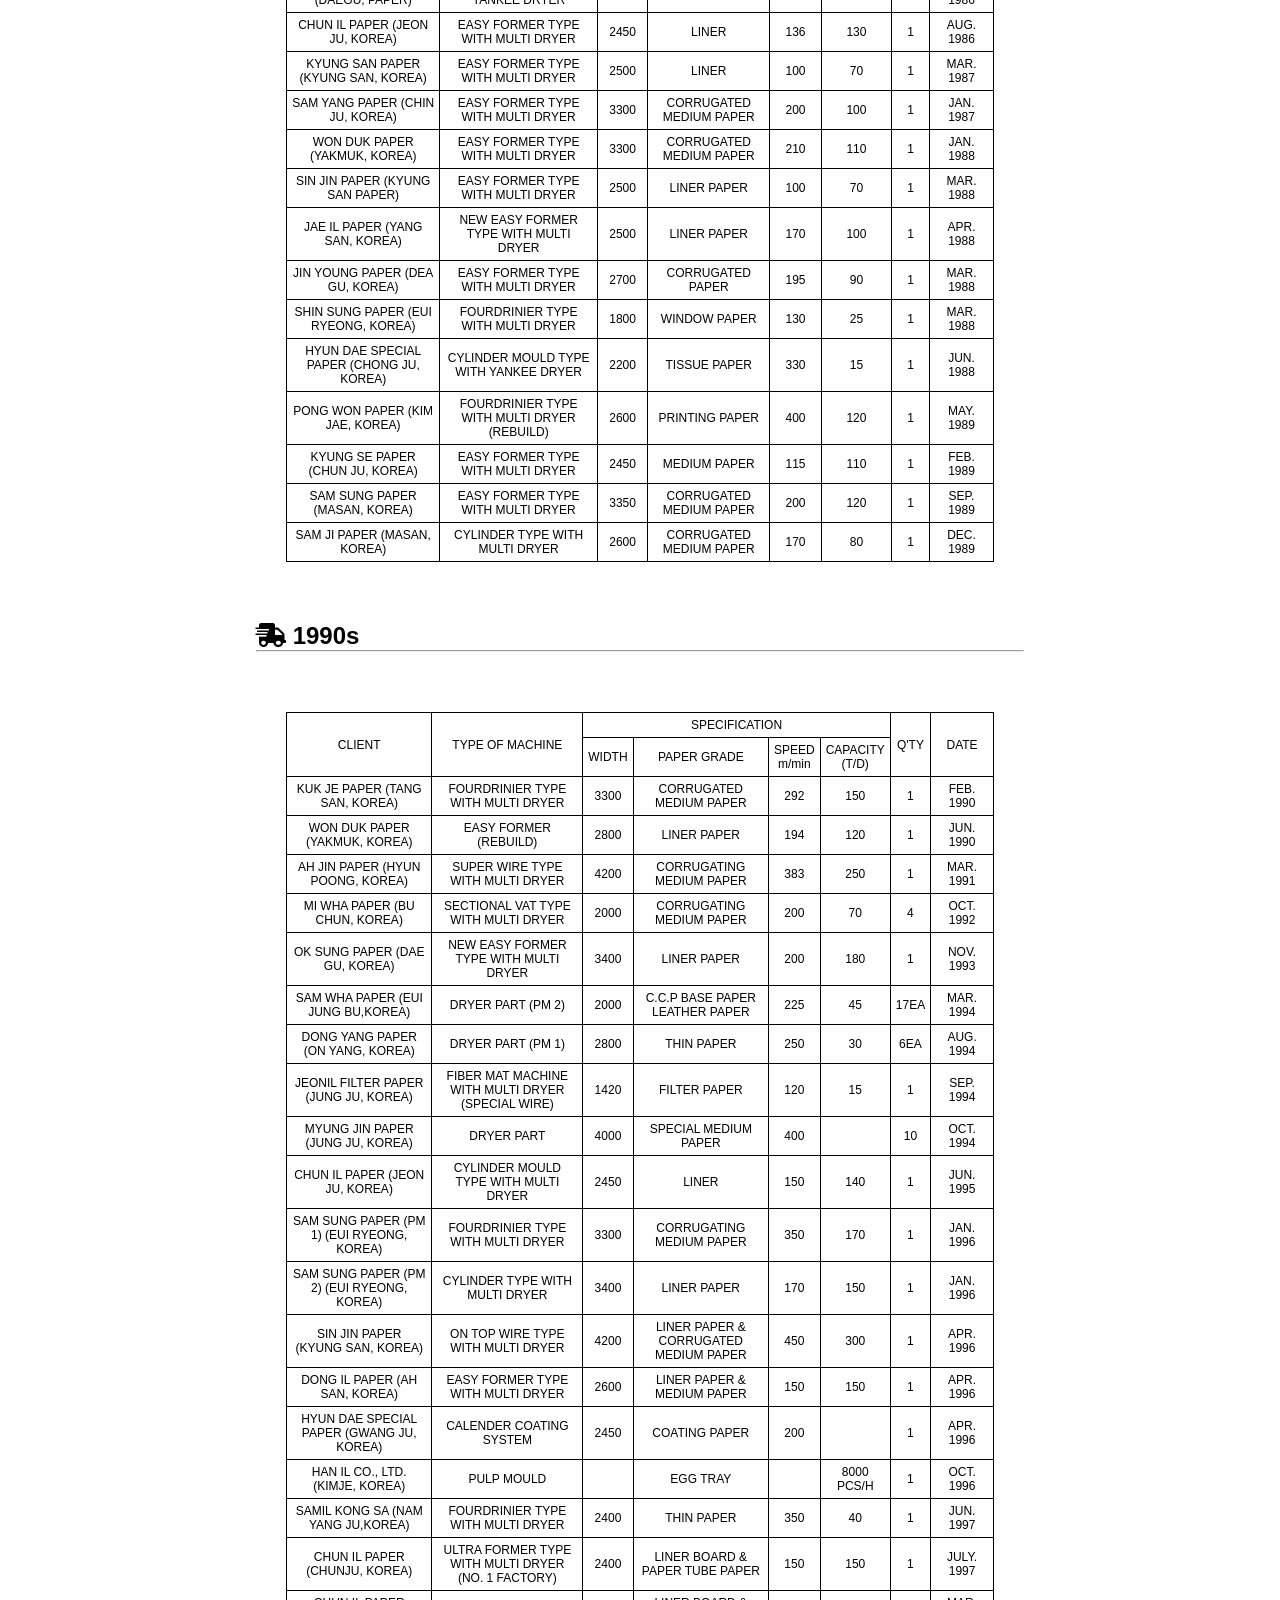
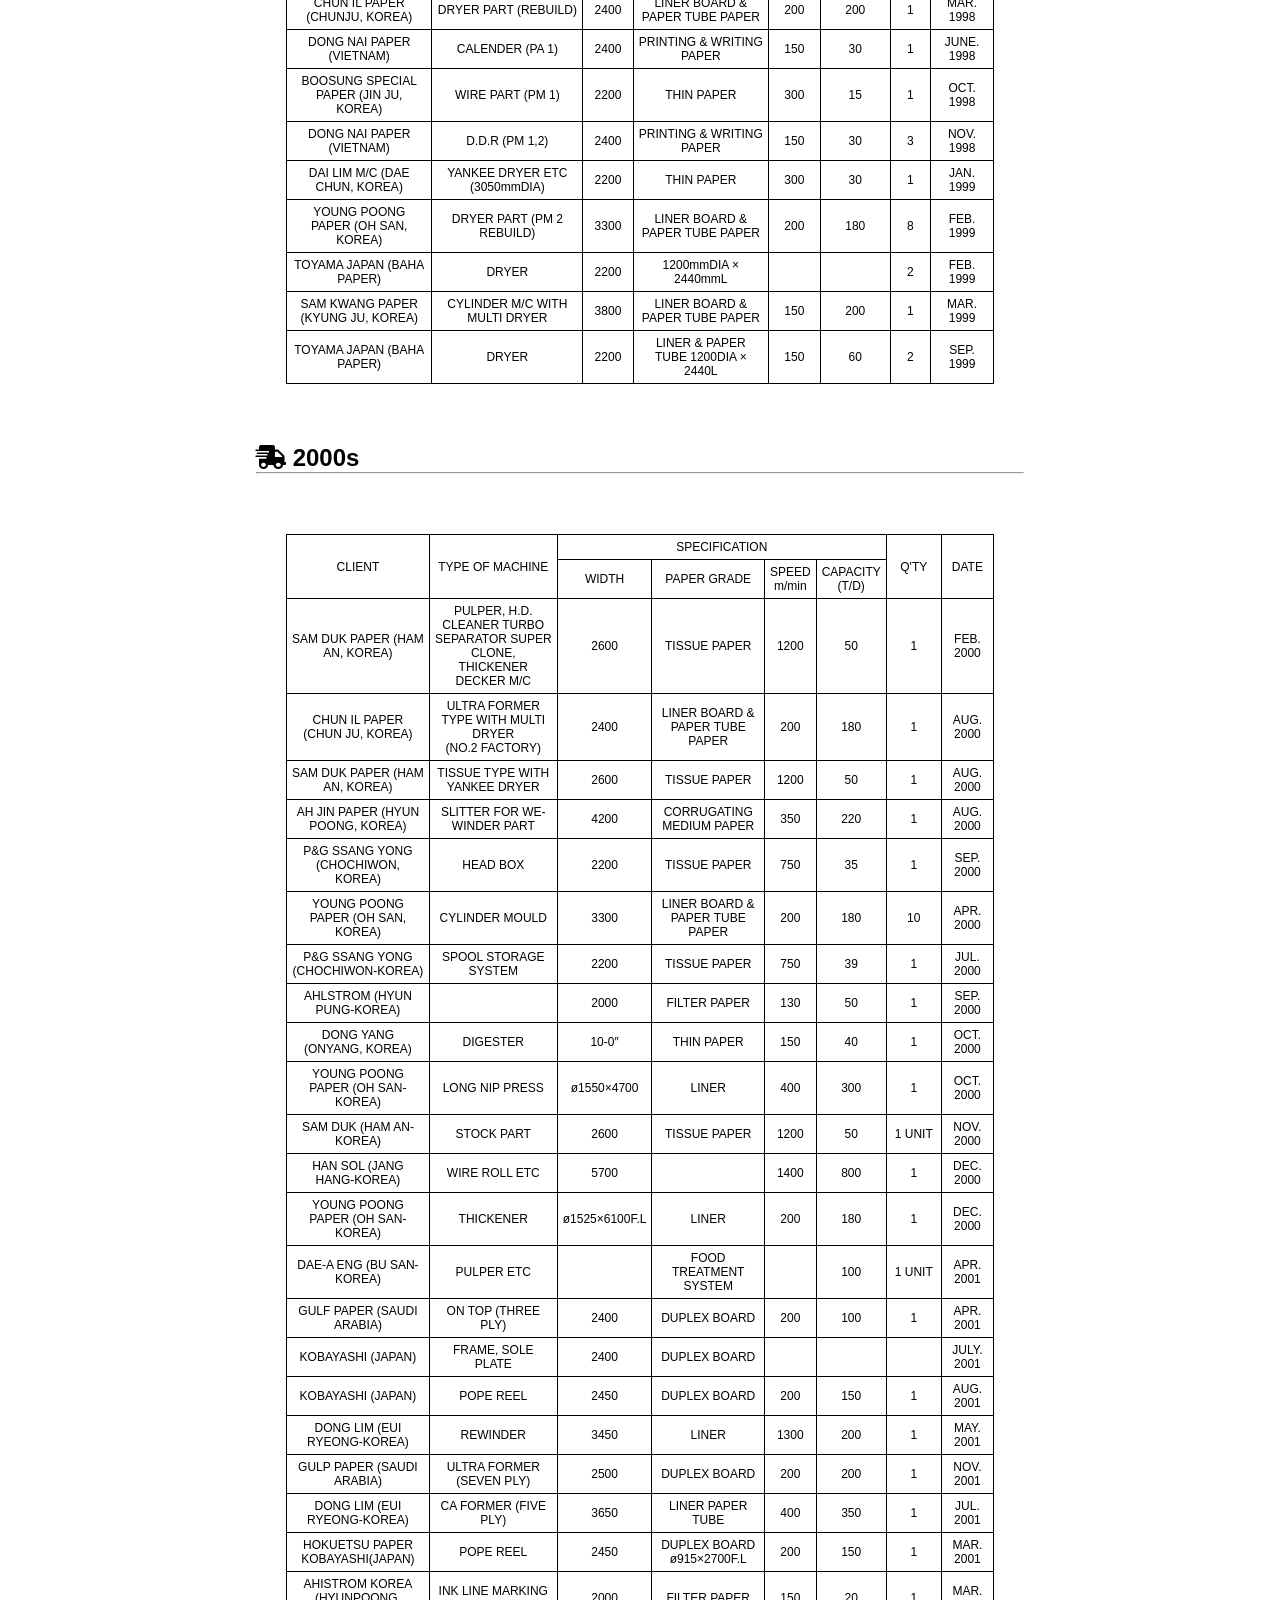
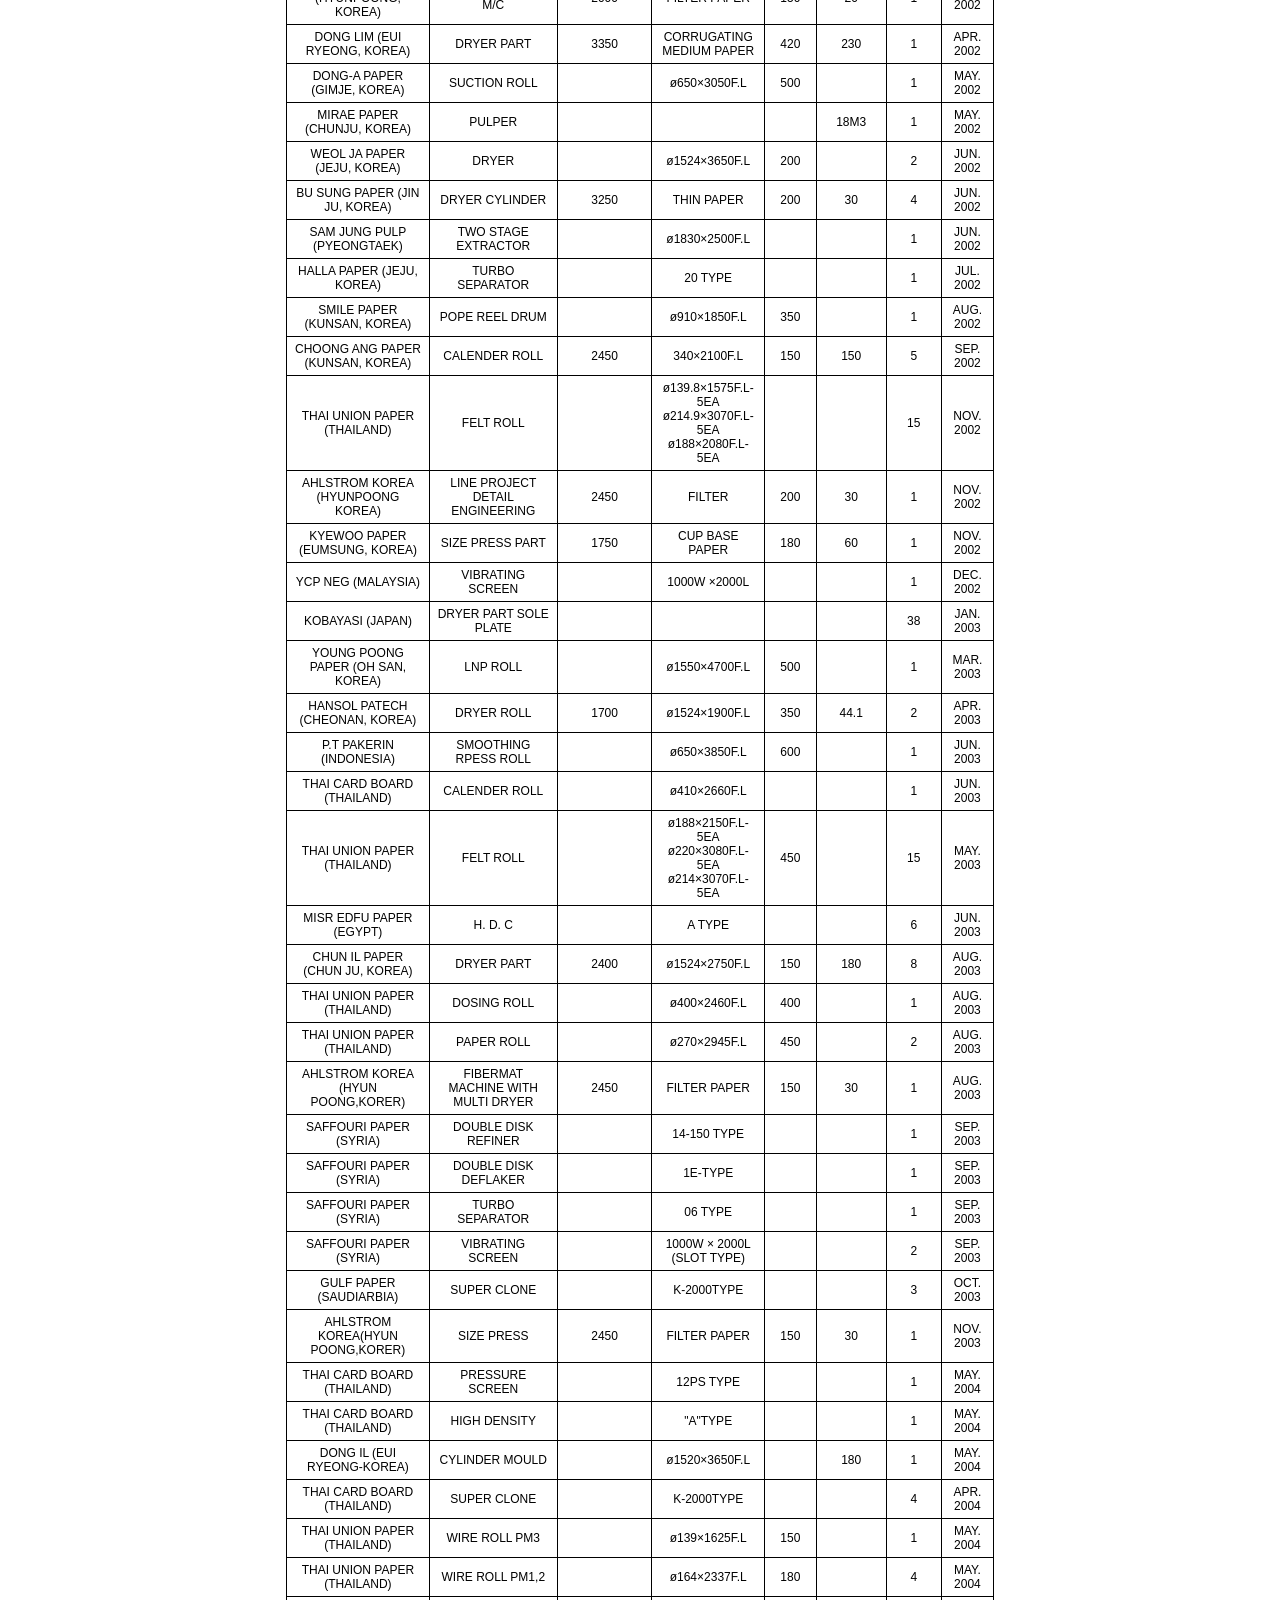
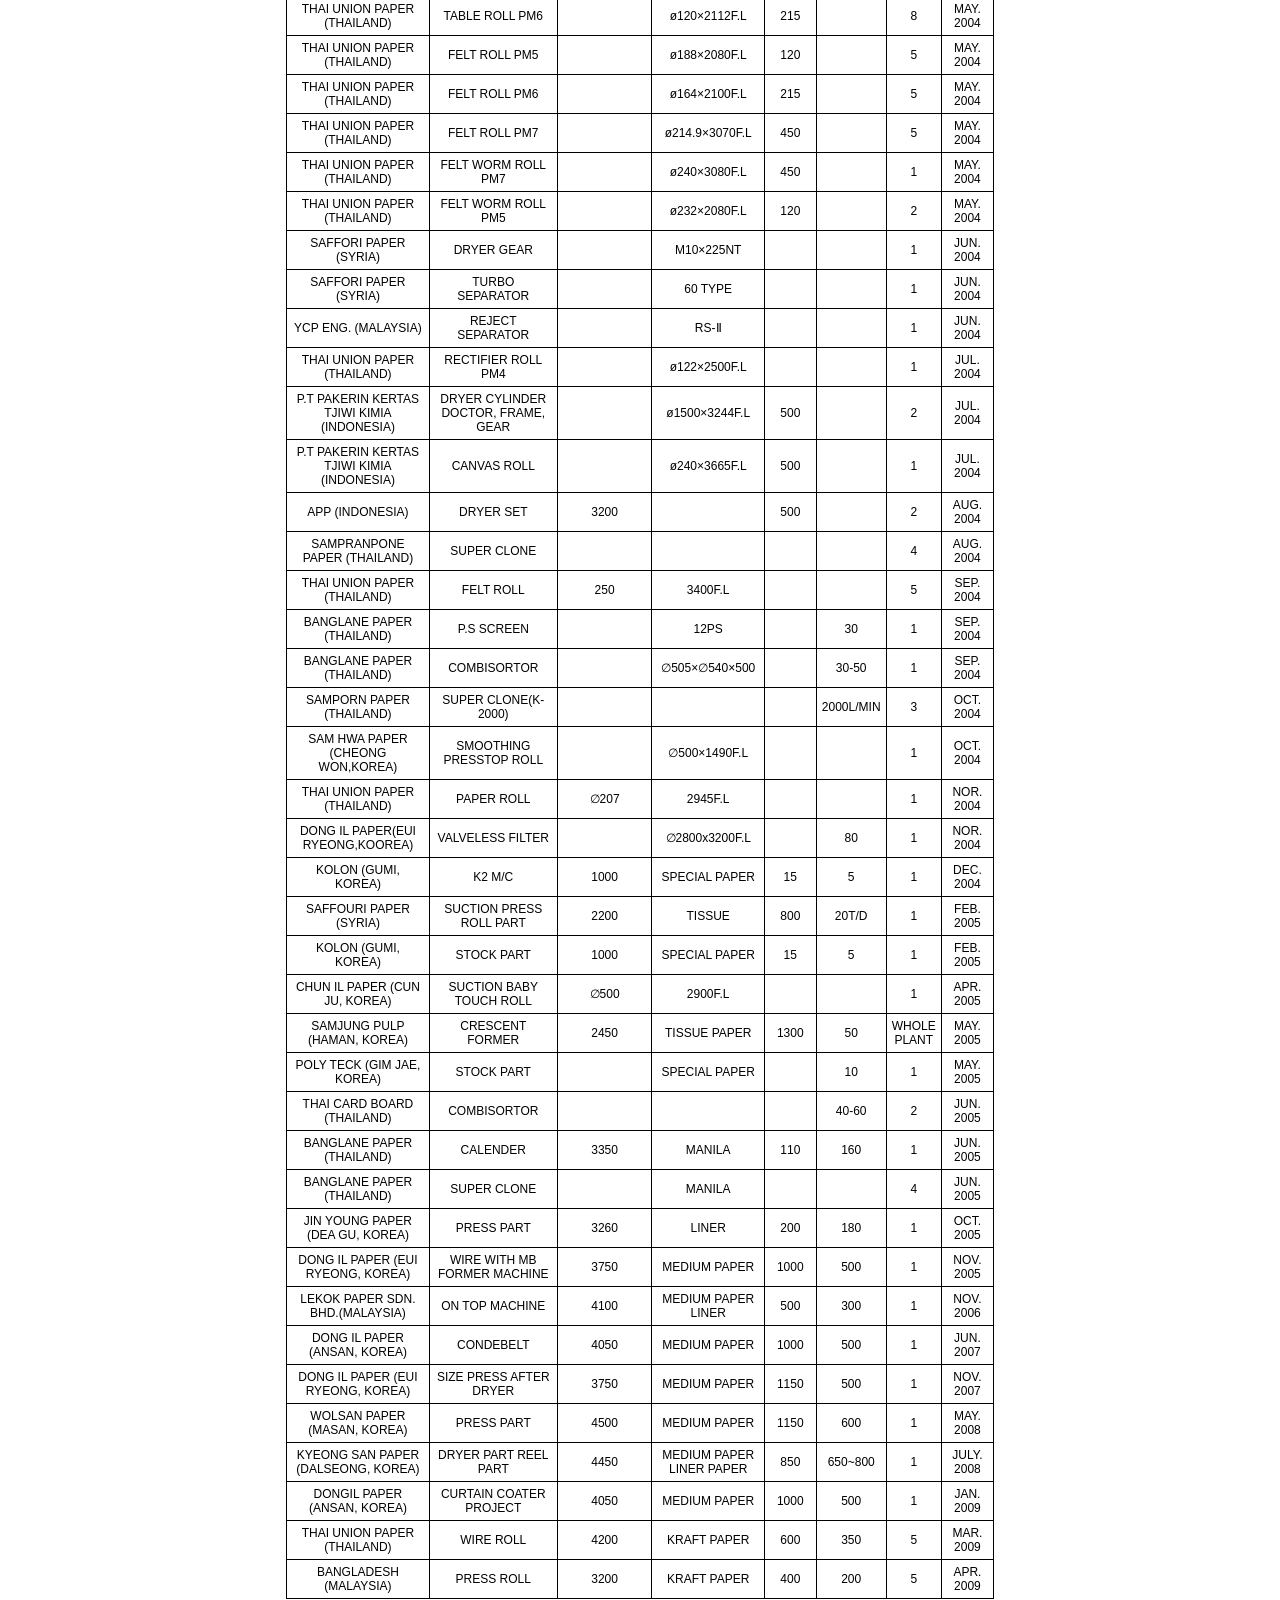
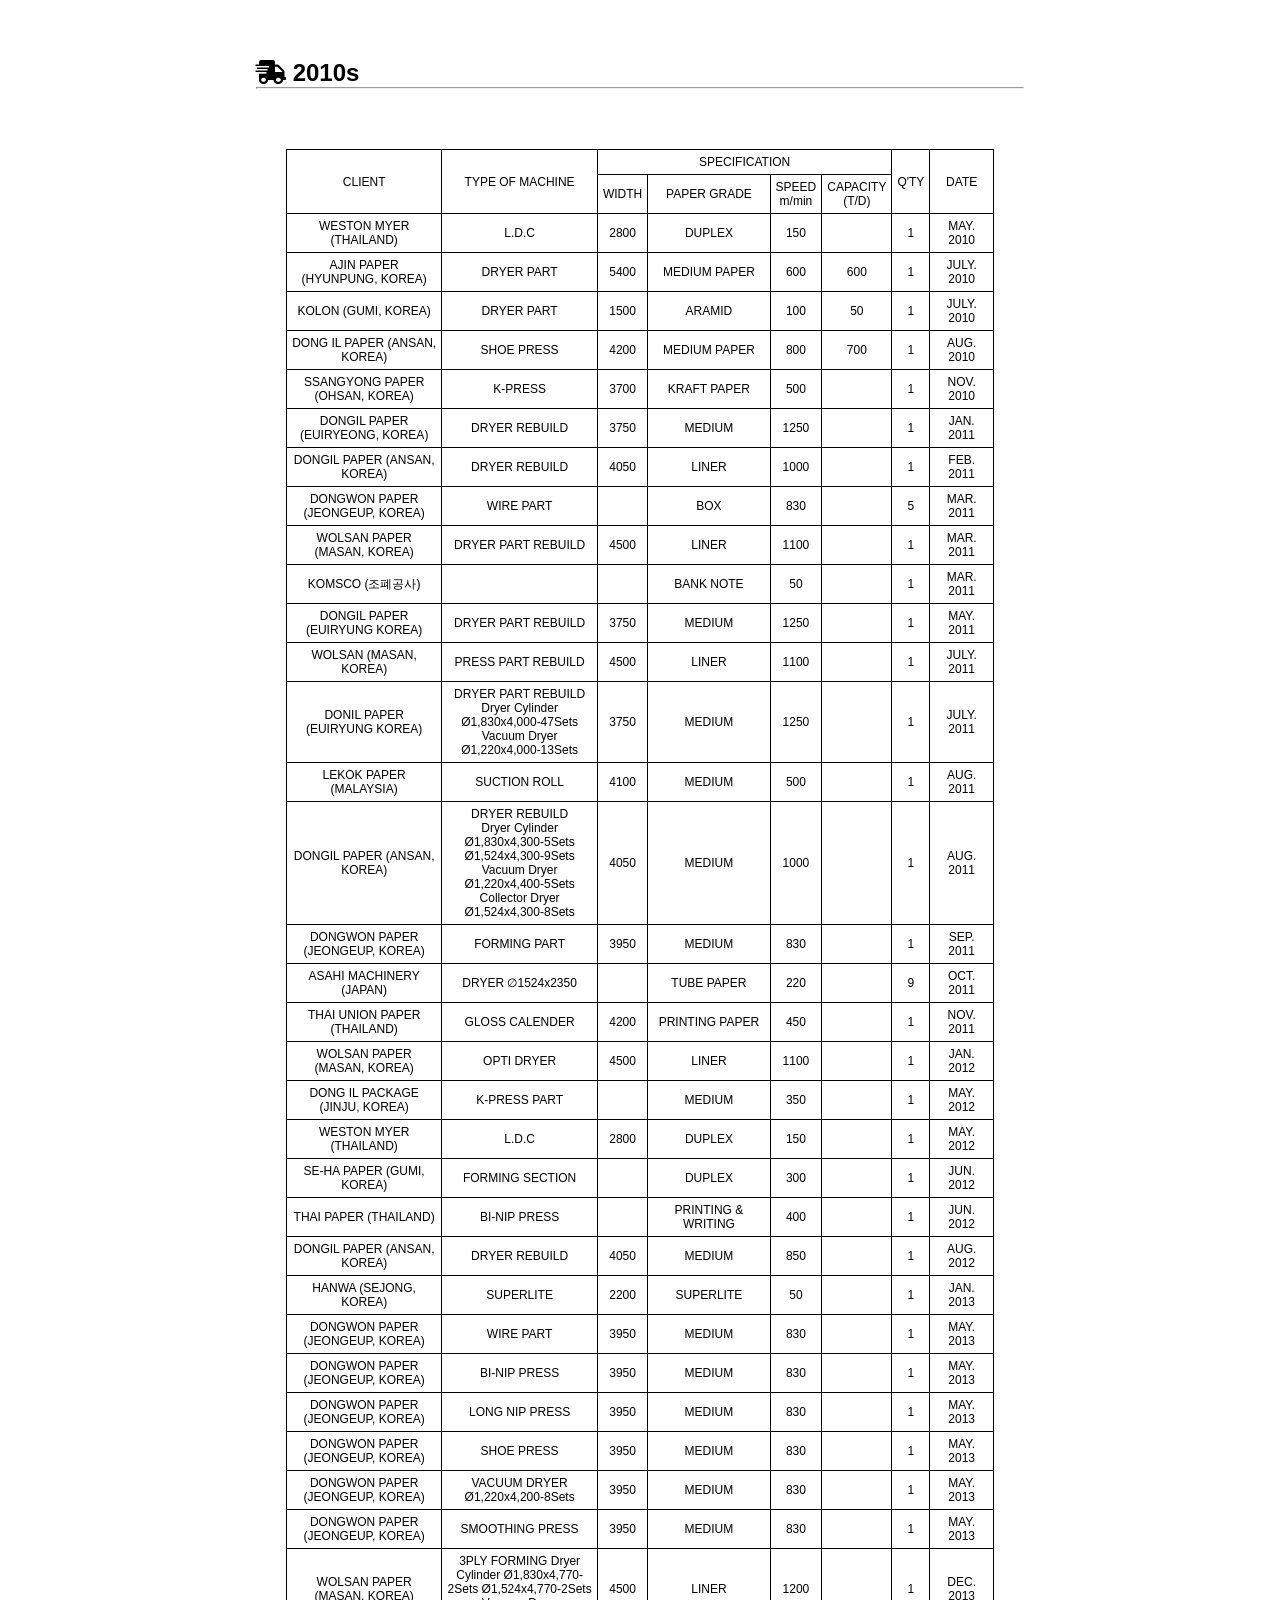
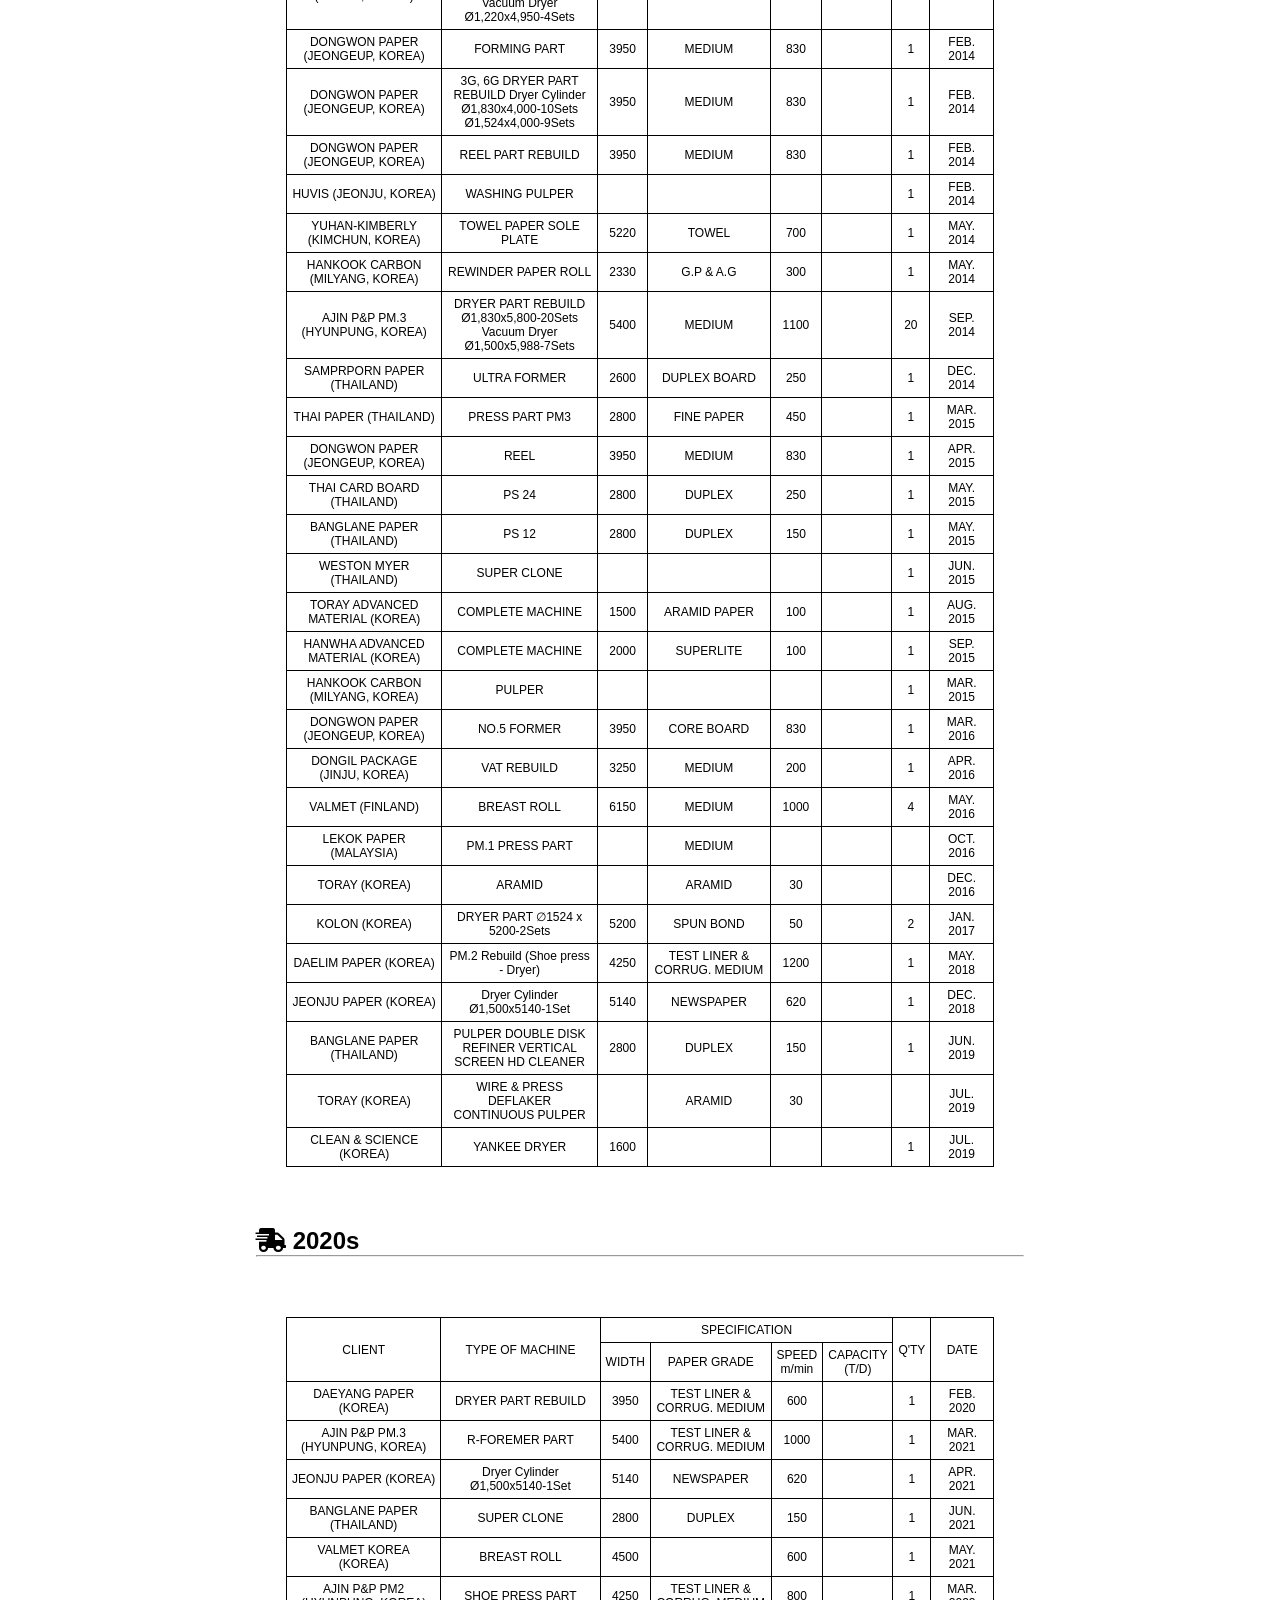
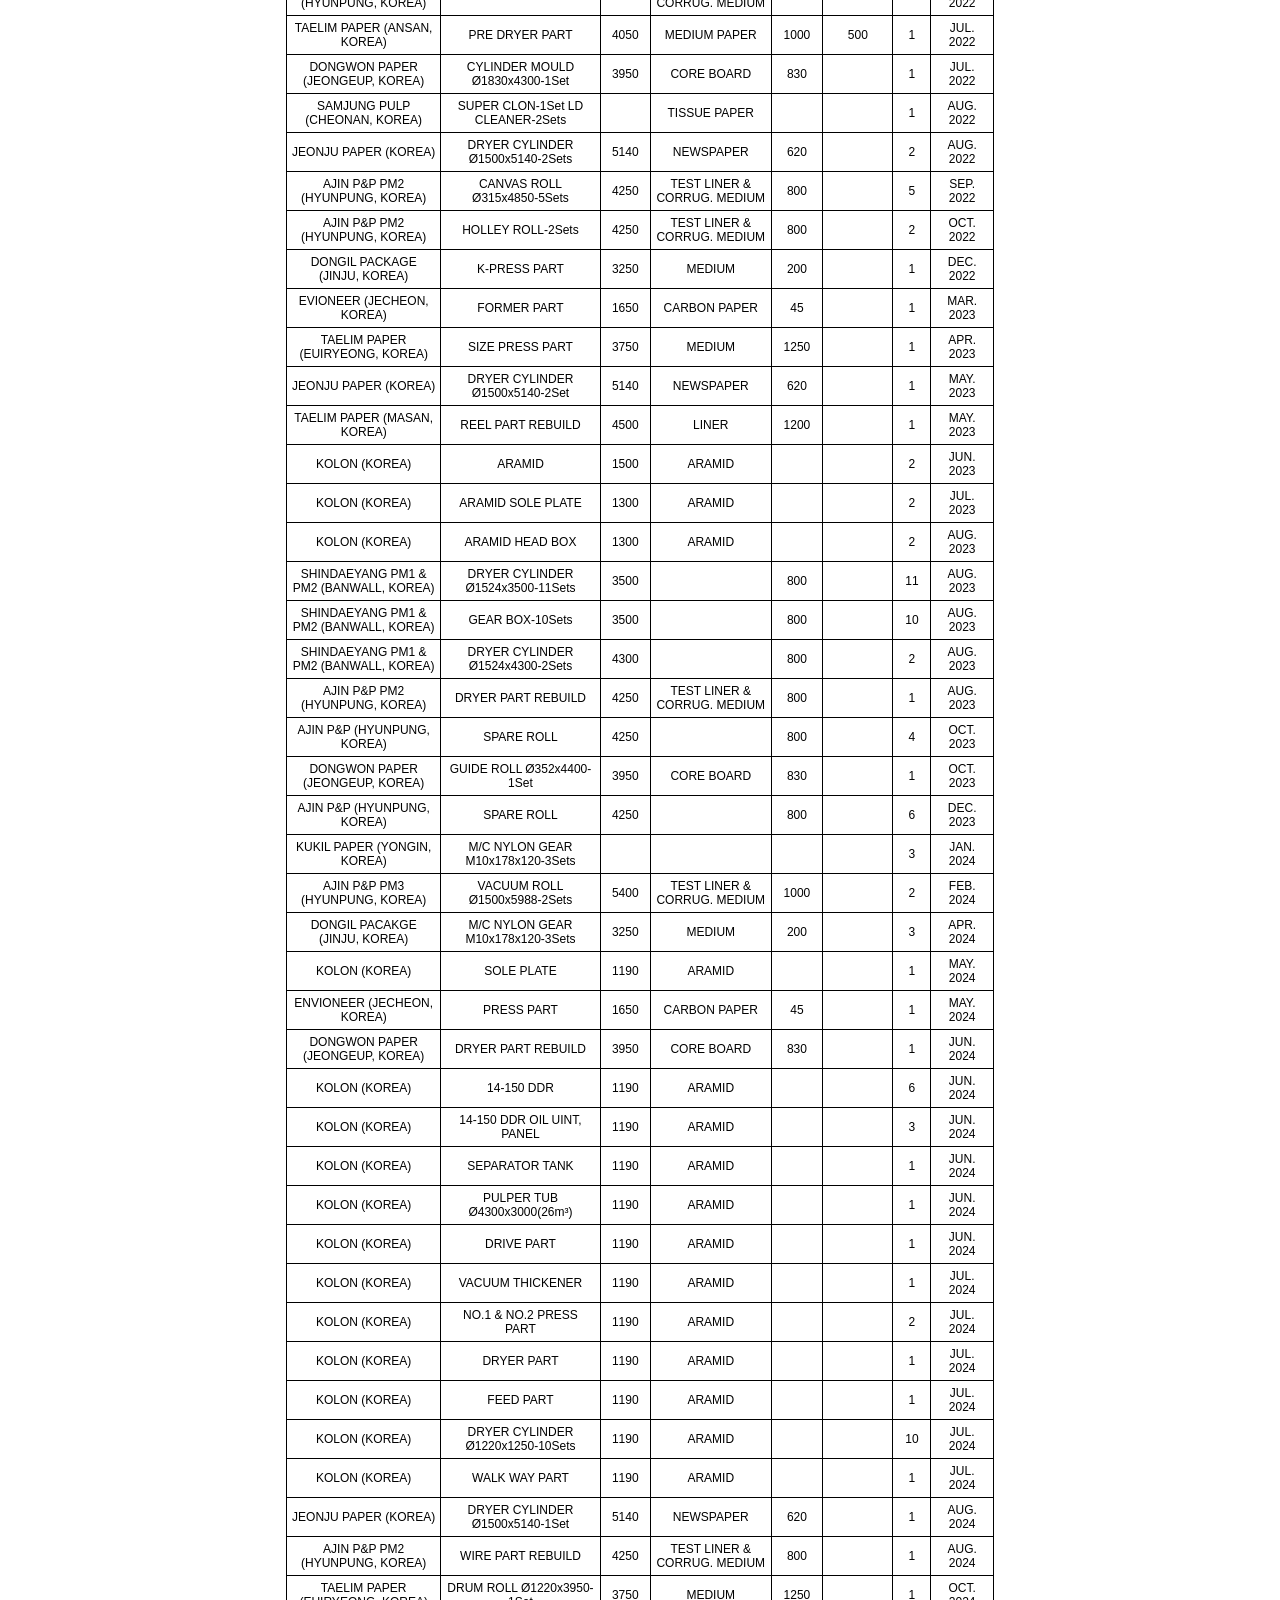
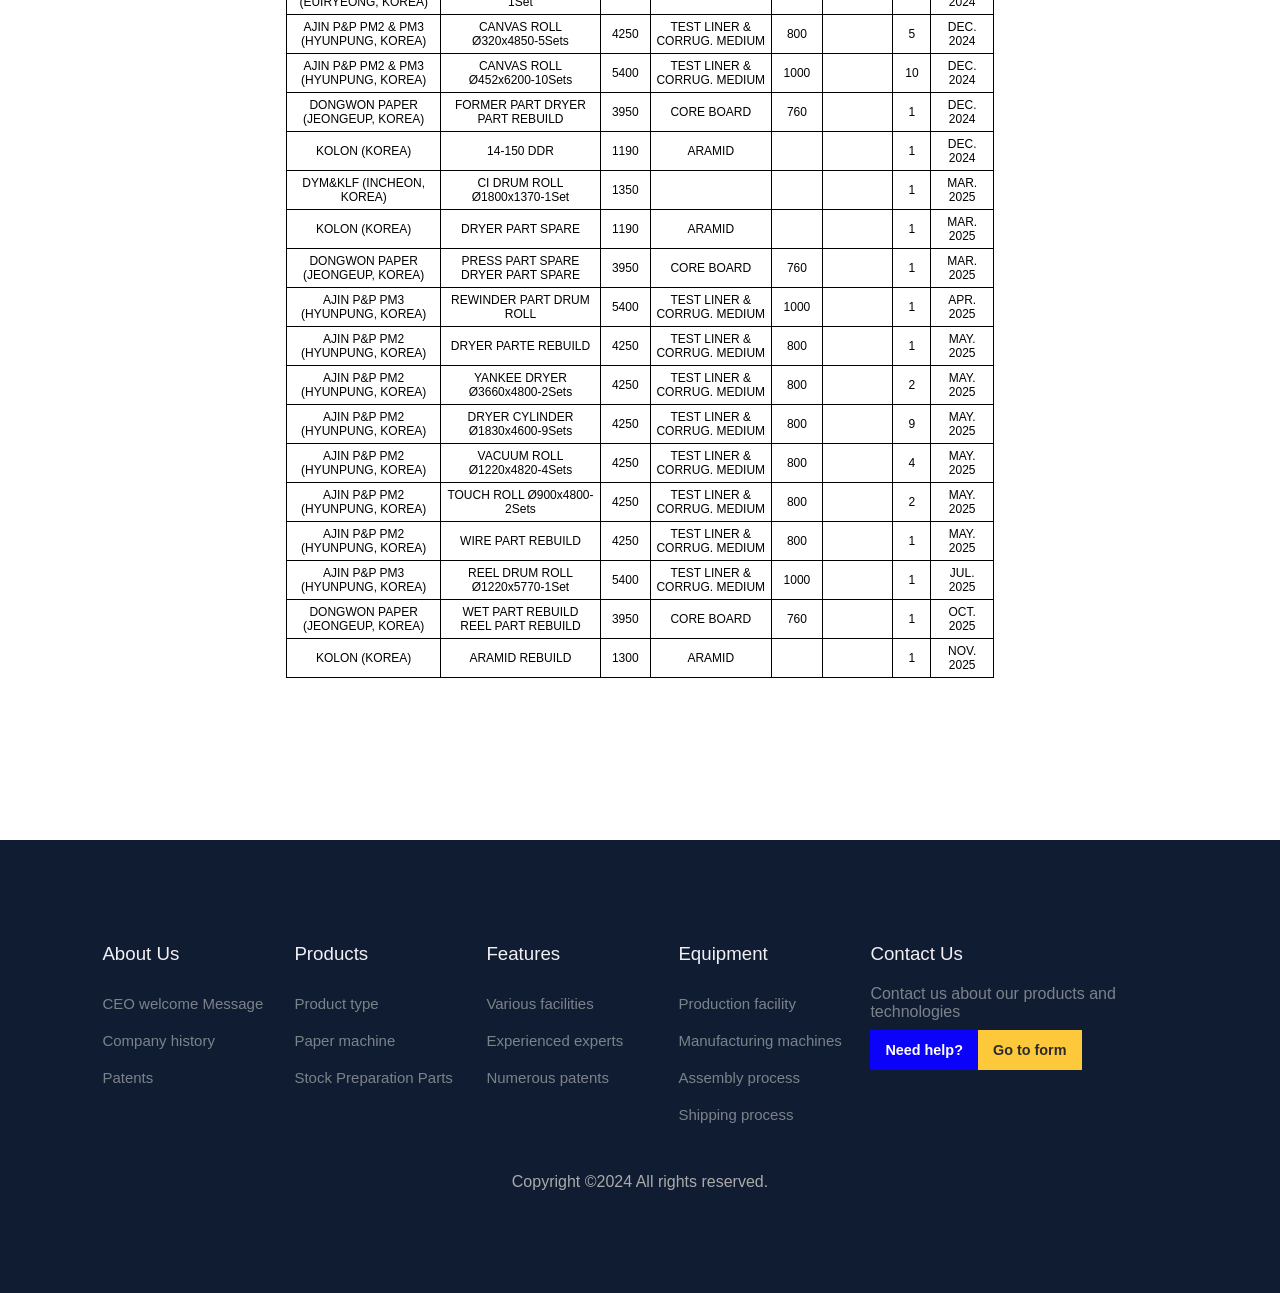
==== commit ef01e41f: "20260314" ====
--- a/public/deliveryEn.html
+++ b/public/deliveryEn.html
@@ -40,66 +40,2927 @@
   </section>
 
   
-  <section id="equipment" class="delivery">
-    <section id="equipment-section">
+  <section id="delivery">
+    <section id="delivery-section">
       <div class="section-title">
         <h1>Delivery Performance</h1>
         <div class="download">
           <a href="doc/delivery-list.pdf" download><i class="fas fa-file-pdf"></i> Download </a>
         </div>
       </div>
-      <div id="equipment-container">
-        <div class="equipment">
+      <div id="delivery-container">
+        <div class="delivery">
           <h2><i class="fas fa-shipping-fast"></i></i> 1970s</h3><hr>
-          <div class="contents-delivery">
-            <img class="img" src="images/delivery/01.jpg" alt="">
+          <div class="delivery-contents">
+            <table>
+              <thead>
+                <tr>
+                  <th rowspan="2" style="width: 25%">CLIENT</th>
+                  <th rowspan="2" style="width: 25%">TYPE OF MACHINE</th>
+                  <th colspan="4"  style="width: 35%">SPECIFICATION</th>
+                  <th rowspan="2" style="width: 5%">Q'TY</th>
+                  <th rowspan="2" style="width: 10%">DATE</th>
+                </tr>
+                <tr>
+                  <th>WIDTH</th>
+                  <th>PAPER GRADE</th>
+                  <th>SPEED<br>m/min</th>
+                  <th>CAPACITY<br>(T/D)</th>
+                </tr>
+              </thead>
+              <tbody>
+                <tr>
+                  <td>KYUNG WON PAPER (ANYANG, KOREA)</td>
+                  <td>CYLINDER TYPE WITH MULTI DRYER </td>
+                  <td>2200</td>
+                  <td>LINER BOARD</td>
+                  <td>60</td>
+                  <td>80</td>
+                  <td>1</td>
+                  <td>APR. 1978</td>
+                </tr>
+                <tr>
+                  <td>KYUNG WON PAPER (ANYANG, KOREA)</td>
+                  <td>CYLINDER TYPE WITH YANKEE DRYER </td>
+                  <td>2600</td>
+                  <td>LINER BOARD</td>
+                  <td>80</td>
+                  <td>80</td>
+                  <td>1</td>
+                  <td>FEB. 1979</td>
+                </tr>
+              </tbody>
+            </table>
           </div>
         </div>
-        <div class="equipment">
-          <h2><i class="fas fa-shipping-fast"></i></i> 1980s</h3><hr>
-          <div class="contents-delivery">
-            <img src="images/delivery/00.jpg" alt="">
-            <img src="images/delivery/02.jpg" alt="">
-            <img src="images/delivery/03.jpg" alt="">
+        <div class="delivery">
+          <div class="delivery-years">
+            <h2><i class="fas fa-shipping-fast"></i></i> 1980s</h3><hr>
+          </div>
+          <div class="delivery-contents">
+            <table>
+              <thead>
+                <tr>
+                  <th rowspan="2" style="width: 25%">CLIENT</th>
+                  <th rowspan="2" style="width: 25%">TYPE OF MACHINE</th>
+                  <th colspan="4"  style="width: 35%">SPECIFICATION</th>
+                  <th rowspan="2" style="width: 5%">Q'TY</th>
+                  <th rowspan="2" style="width: 10%">DATE</th>
+                </tr>
+                <tr>
+                  <th >WIDTH</th>
+                  <th >PAPER GRADE</th>
+                  <th >SPEED<br>m/min</th>
+                  <th >CAPACITY<br>(T/D)</th>
+                </tr>
+              </thead>
+              <tbody>
+              <tr>
+                <td>WON DUK PAPER (YAKMUK, KOREA) </td>
+                <td>CYLINDER TYPE WITH YANKEE DRYER</td>
+                <td>2800</td>
+                <td>LINER BOARD PAPER</td>
+                <td>100</td>
+                <td>90</td>
+                <td>1</td>
+                <td>NOV. 1980</td>
+              </tr>
+              <tr>
+                <td>DEA HWA PAPER (DAE JUN, KOREA) </td>
+                <td>CYLINDER TYPE WITH MULTI DRYER</td>
+                <td>2300</td>
+                <td>LINER (MANILA)</td>
+                <td>120</td>
+                <td>80</td>
+                <td>1</td>
+                <td>FEB. 1982</td>
+              </tr>
+              <tr>
+                <td>SAM YANG PAPER (MASAN, KOREA)</td>
+                <td>FORMER TYPE WITH YANKEE DRYER</td>
+                <td>2400</td>
+                <td>TISSUE & TOILET PAPER</td>
+                <td>350</td>
+                <td>20</td>
+                <td>1</td>
+                <td>JULY. 1982</td>
+              </tr>
+              <tr>
+                <td>SAM YANG PAPER (MASAN, KOREA)</td>
+                <td>CYLINDER TYPE WITH MULTI DRYER </td>
+                <td>2400</td>
+                <td>MEDIUM PAPER</td>
+                <td>100</td>
+                <td>60</td>
+                <td>1</td>
+                <td>AUG. 1982</td>
+              </tr>
+              <tr>            
+                <td>GUM SUNG PAPER (DAE GU, KOREA)</td> 
+                <td>CYLINDER TYPE WITH DRYER</td>   
+                <td>2400</td>
+                <td>MEDIUM PAPER</td>
+                <td>100</td>
+                <td>60</td>
+                <td>1</td>
+                <td>JULY. 1983</td>
+              </tr>
+              <tr>
+                <td>POLY PAPER (PAKISTAN)</td>
+                <td>STRAW PULP PLANT CYLINDER TYPE WITH MULTI DRYER</td>
+                <td>2600</td>
+                <td>CORRUGATED PAPER</td>
+                <td>70</td>
+                <td>30</td>
+                <td>1</td>
+                <td>OCT. 1983</td>
+              </tr>
+              <tr>
+                <td>YOUNG AN PAPER (DAE GU, KOREA)</td> 
+                <td>CYLINDER TYPE WITH DRYER</td>
+                <td>2600</td>
+                <td>MEDIUM PAPER</td>
+                <td>100</td>
+                <td>60</td>
+                <td>1</td>
+                <td>OCT. 1983</td>
+              </tr>
+              <tr>
+                <td>KYUNG WON PAPER (HYUN POONG KOREA)</td>
+                <td>EASY FORMER TYPE WITH MULTI DRYER</td>  
+                <td>3600</td>
+                <td>LINER</td>
+                <td>175</td>
+                <td>150</td>
+                <td>1</td>
+                <td>AUG. 1984</td>
+              </tr>
+              <tr>
+                <td>A-JIN PAPER (HYUN POONG KOREA)</td>
+                <td>CYLINDER TYPE WITH YANKEE DRYER</td>
+                <td>2600</td>
+                <td>BOARD PAPER</td>
+                <td>133</td>
+                <td>80</td>
+                <td>1</td>
+                <td>JUL. 1984</td>
+              </tr>
+              <tr>
+                <td>YANG YOUNG PAPER (DAM YANG, KOREA)</td> 
+                <td>EASY FORMER TYPE WITH MULTI DRYER</td> 
+                <td>2700</td>
+                <td>LINER </td>
+                <td>175</td>
+                <td>110</td>
+                <td>1</td>
+                <td>SEP. 1984</td>
+              </tr>
+              <tr>
+                <td>YANG YOUNG PAPER (DAM YANG, KOREA) </td>
+                <td>SUPER WIRE TYPE  WITH MULTI DRYER</td> 
+                <td>3800</td>
+                <td>CORRUGATED PAPER</td>
+                <td>335</td>
+                <td>200</td>
+                <td>1</td>
+                <td>AUG. 1985</td>
+              </tr>
+              <tr>
+                <td>WON DUK PAPER #1 M/C (YAKMUK, KOREA)</td> 
+                <td>CYLINDER MOULD TYPE WITH MULTI DRYER (REBUILD)</td>
+                <td>2800</td>
+                <td>LINER PAPER</td>
+                <td>175</td>
+                <td>110</td>
+                <td>1</td>
+                <td>MAR. 1985</td>
+              </tr>
+              <tr>
+                <td>SAM KWANG PAPER (DAEGU, PAPER)</td>
+                <td>CYLINDER TYPE WITH YANKEE DRYER</td>
+                <td>1700</td>
+                <td>BOARD PAPER</td>
+                <td>190</td>
+                <td>80</td>
+                <td>1</td>
+                <td>APR. 1986</td>
+              </tr>
+              <tr>
+                <td>CHUN IL PAPER (JEON JU, KOREA)</td>  
+                <td>EASY FORMER TYPE WITH MULTI DRYER</td>
+                <td>2450</td>
+                <td>LINER</td>  
+                <td>136</td>
+                <td>130</td>
+                <td>1</td>
+                <td>AUG. 1986</td>
+              </tr>
+              <tr>
+                <td>KYUNG SAN PAPER (KYUNG SAN, KOREA)</td>
+                <td>EASY FORMER TYPE WITH MULTI DRYER </td>  
+                <td>2500</td>
+                <td>LINER</td>
+                <td>100</td>
+                <td>70</td>
+                <td>1</td>
+                <td>MAR. 1987</td>
+              </tr>
+              <tr>
+                <td>SAM YANG PAPER (CHIN JU, KOREA)</td>
+                <td>EASY FORMER TYPE WITH MULTI DRYER</td>
+                <td>3300</td>
+                <td>CORRUGATED MEDIUM PAPER</td>
+                <td>200</td>
+                <td>100</td>
+                <td>1</td>
+                <td>JAN. 1987</td>
+              </tr>
+              <tr>
+                <td>WON DUK PAPER (YAKMUK, KOREA) </td>
+                <td>EASY FORMER TYPE WITH MULTI DRYER</td>
+                <td>3300</td>
+                <td>CORRUGATED MEDIUM PAPER</td>
+                <td>210</td>
+                <td>110</td>
+                <td>1</td>
+                <td>JAN. 1988</td>
+              </tr>
+              <tr>
+                <td>SIN JIN PAPER (KYUNG SAN PAPER)</td> 
+                <td>EASY FORMER TYPE WITH MULTI DRYER</td>
+                <td>2500</td>
+                <td>LINER PAPER</td>
+                <td>100</td>
+                <td>70</td>
+                <td>1</td>
+                <td>MAR. 1988</td>
+              </tr>
+              <tr>
+                <td>JAE IL PAPER (YANG SAN, KOREA)</td>  
+                <td>NEW EASY FORMER TYPE  WITH MULTI DRYER</td>
+                <td>2500</td>
+                <td>LINER PAPER</td>
+                <td>170</td>
+                <td>100</td>
+                <td>1</td>
+                <td>APR. 1988</td>
+              </tr>
+              <tr>
+                <td>JIN YOUNG PAPER (DEA GU, KOREA)</td>
+                <td>EASY FORMER TYPE WITH MULTI DRYER </td> 
+                <td>2700</td>
+                <td>CORRUGATED PAPER</td>
+                <td>195</td>
+                <td>90</td>
+                <td>1</td>
+                <td>MAR. 1988</td>
+              </tr>
+              <tr>
+                <td>SHIN SUNG PAPER (EUI RYEONG, KOREA)</td>
+                <td>FOURDRINIER TYPE WITH MULTI DRYER</td>
+                <td>1800</td>
+                <td>WINDOW PAPER</td>
+                <td>130</td>
+                <td>25</td>
+                <td>1</td>
+                <td>MAR. 1988</td>
+              </tr>
+              <tr>
+                <td>HYUN DAE SPECIAL PAPER (CHONG JU, KOREA)</td>
+                <td>CYLINDER MOULD TYPE WITH YANKEE DRYER</td>
+                <td>2200</td>
+                <td>TISSUE PAPER</td>
+                <td>330</td>
+                <td>15</td>
+                <td>1</td>
+                <td>JUN. 1988</td>
+              </tr>
+              <tr>
+                <td>PONG WON PAPER (KIM JAE, KOREA)</td>
+                <td>FOURDRINIER TYPE WITH MULTI DRYER (REBUILD)</td>
+                <td>2600</td>
+                <td>PRINTING PAPER</td>
+                <td>400</td>
+                <td>120</td>
+                <td>1</td>
+                <td>MAY. 1989</td>
+              </tr>
+              <tr>
+                <td>KYUNG SE PAPER (CHUN JU, KOREA)</td>
+                <td>EASY FORMER TYPE WITH MULTI DRYER </td>
+                <td>2450</td>
+                <td>MEDIUM PAPER</td>
+                <td>115</td>
+                <td>110</td>
+                <td>1</td>
+                <td>FEB. 1989</td>
+              </tr>
+              <tr>
+                <td>SAM SUNG PAPER (MASAN, KOREA) </td>
+                <td>EASY FORMER TYPE WITH MULTI DRYER</td>
+                <td>3350</td>
+                <td>CORRUGATED MEDIUM PAPER</td>
+                <td>200</td>
+                <td>120</td>
+                <td>1</td>
+                <td>SEP. 1989</td>
+              </tr>
+              <tr>
+                <td>SAM JI PAPER (MASAN, KOREA)</td>
+                <td>CYLINDER TYPE WITH MULTI DRYER</td>
+                <td>2600</td>
+                <td>CORRUGATED MEDIUM PAPER</td>
+                <td>170</td>
+                <td>80</td>
+                <td>1</td>
+                <td>DEC. 1989</td>
+              </tr>
+            </tbody>
+            </table>
           </div>
         </div>
-        <div class="equipment">
-          <h2><i class="fas fa-shipping-fast"></i> 1990s</h2><hr>
-          <div class="contents-delivery">
-            <img src="images/delivery/00.jpg" alt="">
-            <img src="images/delivery/04.jpg" alt="">
-            <img src="images/delivery/05.jpg" alt="">
+        <div class="delivery">
+          <div class="delivery-years">
+            <h2><i class="fas fa-shipping-fast"></i></i> 1990s</h3><hr>
+          </div>
+          <div class="delivery-contents">
+            <table>
+              <thead>
+                <tr>
+                  <th rowspan="2" style="width: 25%">CLIENT</th>
+                  <th rowspan="2" style="width: 25%">TYPE OF MACHINE</th>
+                  <th colspan="4"  style="width: 35%">SPECIFICATION</th>
+                  <th rowspan="2" style="width: 5%">Q'TY</th>
+                  <th rowspan="2" style="width: 10%">DATE</th>
+                </tr>
+                <tr>
+                  <th >WIDTH</th>
+                  <th >PAPER GRADE</th>
+                  <th >SPEED<br>m/min</th>
+                  <th >CAPACITY<br>(T/D)</th>
+                </tr>
+              </thead>
+              <tbody>
+                <tr>
+                  <td>KUK JE PAPER (TANG SAN, KOREA)</td>
+                  <td>FOURDRINIER TYPE WITH MULTI DRYER </td>
+                  <td>3300</td>
+                  <td>CORRUGATED MEDIUM PAPER</td>
+                  <td>292</td>
+                  <td>150</td>
+                  <td>1</td>
+                  <td>FEB. 1990</td>
+                </tr>
+                <tr>
+                  <td>WON DUK PAPER (YAKMUK, KOREA)</td>
+                  <td>EASY FORMER (REBUILD)</td>
+                  <td>2800</td>
+                  <td>LINER PAPER</td>
+                  <td>194</td>
+                  <td>120</td>
+                  <td>1</td>
+                  <td>JUN. 1990</td>
+                </tr>
+                <tr>
+                  <td>AH JIN PAPER (HYUN POONG, KOREA)</td>
+                  <td>SUPER WIRE TYPE WITH MULTI DRYER </td>
+                  <td>4200</td>
+                  <td>CORRUGATING MEDIUM PAPER</td>
+                  <td>383</td>
+                  <td>250</td>
+                  <td>1</td>
+                  <td>MAR. 1991</td>
+                </tr>
+                <tr>
+                  <td>MI WHA PAPER (BU CHUN, KOREA) </td>
+                  <td>SECTIONAL VAT TYPE WITH MULTI DRYER</td>
+                  <td>2000</td>
+                  <td>CORRUGATING MEDIUM PAPER</td>
+                  <td>200</td>
+                  <td>70</td>
+                  <td>4</td>
+                  <td>OCT. 1992</td>
+                </tr>
+                <tr>
+                  <td>OK SUNG PAPER (DAE GU, KOREA)</td>
+                  <td>NEW EASY FORMER TYPE    WITH MULTI DRYER</td>
+                  <td>3400</td>
+                  <td>LINER PAPER</td>
+                  <td>200</td>
+                  <td>180</td>
+                  <td>1</td>
+                  <td>NOV. 1993</td>
+                </tr>
+                <tr>
+                  <td>SAM WHA PAPER (EUI JUNG BU,KOREA)</td>
+                  <td>DRYER PART (PM 2)</td>
+                  <td>2000</td>
+                  <td>C.C.P BASE PAPER LEATHER PAPER</td>
+                  <td>225</td>
+                  <td>45</td>
+                  <td>17EA</td>
+                  <td>MAR. 1994</td>
+                </tr>
+                <tr>
+                  <td>DONG YANG PAPER (ON YANG, KOREA)</td>
+                  <td>DRYER PART (PM 1)</td>
+                  <td>2800</td>
+                  <td>THIN PAPER</td>
+                  <td>250</td>
+                  <td>30</td>
+                  <td>6EA</td>
+                  <td>AUG. 1994</td>
+                </tr>
+                <tr>
+                  <td>JEONIL FILTER PAPER (JUNG JU, KOREA)</td>
+                  <td>FIBER MAT MACHINE WITH MULTI DRYER (SPECIAL WIRE)</td>
+                  <td>1420</td>
+                  <td>FILTER PAPER</td>
+                  <td>120</td>
+                  <td>15</td>
+                  <td>1</td>
+                  <td>SEP. 1994</td>
+                </tr>
+                <tr>
+                  <td>MYUNG JIN PAPER (JUNG JU, KOREA)</td>
+                  <td>DRYER PART</td>
+                  <td>4000</td>
+                  <td>SPECIAL MEDIUM PAPER</td>
+                  <td>400</td>
+                  <td></td>
+                  <td>10</td>
+                  <td>OCT. 1994</td>
+                </tr>
+                <tr>
+                  <td>CHUN IL PAPER (JEON JU, KOREA)</td>
+                  <td>CYLINDER MOULD TYPE WITH MULTI DRYER </td>
+                  <td>2450</td>
+                  <td>LINER</td>
+                  <td>150</td>
+                  <td>140</td>
+                  <td>1</td>
+                  <td>JUN. 1995</td>
+                </tr>
+                <tr>
+                  <td>SAM SUNG PAPER (PM 1) (EUI RYEONG, KOREA)</td>
+                  <td>FOURDRINIER TYPE WITH MULTI DRYER </td>
+                  <td>3300</td>
+                  <td>CORRUGATING MEDIUM PAPER</td>
+                  <td>350</td>
+                  <td>170</td>
+                  <td>1</td>
+                  <td>JAN. 1996</td>
+                </tr>
+                <tr>
+                  <td>SAM SUNG PAPER (PM 2) (EUI RYEONG, KOREA)</td>
+                  <td>CYLINDER TYPE WITH MULTI DRYER </td>
+                  <td>3400</td>
+                  <td>LINER PAPER</td>
+                  <td>170</td>
+                  <td>150</td>
+                  <td>1</td>
+                  <td>JAN. 1996</td>
+                </tr>
+                <tr>
+                  <td>SIN JIN PAPER (KYUNG SAN, KOREA) </td>
+                  <td>ON TOP WIRE TYPE WITH MULTI DRYER</td>
+                  <td>4200</td>
+                  <td>LINER PAPER & CORRUGATED MEDIUM PAPER</td>
+                  <td>450</td>
+                  <td>300</td>
+                  <td>1</td>
+                  <td>APR. 1996</td>
+                </tr>
+                <tr>
+                  <td>DONG IL PAPER (AH SAN, KOREA)</td>
+                  <td>EASY FORMER TYPE WITH MULTI DRYER</td>
+                  <td>2600</td>
+                  <td>LINER PAPER & MEDIUM PAPER</td>
+                  <td>150</td>
+                  <td>150</td>
+                  <td>1</td>
+                  <td>APR. 1996</td>
+                </tr>
+                <tr>
+                  <td>HYUN DAE SPECIAL PAPER (GWANG JU, KOREA)</td>
+                  <td>CALENDER COATING SYSTEM</td>
+                  <td>2450</td>
+                  <td>COATING PAPER</td>
+                  <td>200</td>
+                  <td></td>
+                  <td>1</td>
+                  <td>APR. 1996</td>
+                </tr>
+                <tr>
+                  <td>HAN IL CO., LTD. (KIMJE, KOREA)</td>
+                  <td>PULP MOULD</td>
+                  <td></td>
+                  <td>EGG TRAY</td>
+                  <td></td>
+                  <td>8000 PCS/H</td>
+                  <td>1</td>
+                  <td>OCT. 1996</td>
+                </tr>
+                <tr>
+                  <td>SAMIL KONG SA (NAM YANG JU,KOREA)</td>
+                  <td>FOURDRINIER TYPE WITH MULTI DRYER </td>
+                  <td>2400</td>
+                  <td>THIN PAPER</td>
+                  <td>350</td>
+                  <td>40</td>
+                  <td>1</td>
+                  <td>JUN. 1997</td>
+                </tr>
+                <tr>
+                  <td>CHUN IL PAPER (CHUNJU, KOREA) </td>
+                  <td>ULTRA FORMER TYPE WITH MULTI DRYER (NO. 1 FACTORY)</td>
+                  <td>2400</td>
+                  <td>LINER BOARD & PAPER TUBE PAPER</td>
+                  <td>150</td>
+                  <td>150</td>
+                  <td>1</td>
+                  <td>JULY. 1997</td>
+                </tr>
+                <tr>
+                  <td>CHUN IL PAPER (CHUNJU, KOREA)</td>
+                  <td>DRYER PART (REBUILD)</td>
+                  <td>2400</td>
+                  <td>LINER BOARD & PAPER TUBE PAPER</td>
+                  <td>200</td>
+                  <td>200</td>
+                  <td>1</td>
+                  <td>MAR. 1998</td>
+                </tr>
+                <tr>
+                  <td>DONG NAI PAPER (VIETNAM)</td>
+                  <td>CALENDER (PA 1)</td>
+                  <td>2400</td>
+                  <td>PRINTING & WRITING PAPER</td>
+                  <td>150</td>
+                  <td>30</td>
+                  <td>1</td>
+                  <td>JUNE. 1998</td>
+                </tr>
+                <tr>
+                  <td>BOOSUNG SPECIAL PAPER (JIN JU, KOREA)</td>
+                  <td>WIRE PART (PM 1)</td>
+                  <td>2200</td>
+                  <td>THIN PAPER</td>
+                  <td>300</td>
+                  <td>15</td>
+                  <td>1</td>
+                  <td>OCT. 1998</td>
+                </tr>
+                <tr>
+                  <td>DONG NAI PAPER (VIETNAM)</td>
+                  <td>D.D.R (PM 1,2)</td>
+                  <td>2400</td>
+                  <td>PRINTING & WRITING PAPER</td>
+                  <td>150</td>
+                  <td>30</td>
+                  <td>3</td>
+                  <td>NOV. 1998</td>
+                </tr>
+                <tr>
+                  <td>DAI LIM M/C (DAE CHUN, KOREA)</td>
+                  <td>YANKEE DRYER ETC (3050mmDIA)</td>
+                  <td>2200</td>
+                  <td>THIN PAPER </td>
+                  <td>300</td>
+                  <td>30</td>
+                  <td>1</td>
+                  <td>JAN. 1999</td>
+                </tr>
+                <tr>
+                  <td>YOUNG POONG PAPER (OH SAN, KOREA)</td>
+                  <td>DRYER PART (PM 2 REBUILD)</td>
+                  <td>3300</td>
+                  <td>LINER BOARD & PAPER TUBE PAPER</td>
+                  <td>200</td>
+                  <td>180</td>
+                  <td>8</td>
+                  <td>FEB. 1999</td>
+                </tr>
+                <tr>
+                  <td>TOYAMA JAPAN (BAHA PAPER)</td>
+                  <td>DRYER</td>
+                  <td>2200</td>
+                  <td>1200mmDIA × 2440mmL</td>
+                  <td></td>
+                  <td></td>
+                  <td>2</td>
+                  <td>FEB. 1999</td>
+                </tr>
+                <tr>
+                  <td>SAM KWANG PAPER (KYUNG JU, KOREA)</td>
+                  <td>CYLINDER M/C WITH MULTI DRYER</td>
+                  <td>3800</td>
+                  <td>LINER BOARD & PAPER TUBE PAPER</td>
+                  <td>150</td>
+                  <td>200</td>
+                  <td>1</td>
+                  <td>MAR. 1999</td>
+                </tr>
+                <tr>
+                  <td>TOYAMA JAPAN (BAHA PAPER)</td>
+                  <td>DRYER </td>
+                  <td>2200</td>
+                  <td>LINER & PAPER TUBE 1200DIA × 2440L</td>
+                  <td>150</td>
+                  <td>60</td>
+                  <td>2</td>
+                  <td>SEP. 1999</td>
+                </tr>
+              </tbody>
+            </table>
           </div>
         </div>
-        <div class="equipment">
-          <h2><i class="fas fa-shipping-fast"></i> 2000s</h2><hr>
-          <div class="contents-delivery">
-            <img src="images/delivery/06.jpg" alt="">
-            <img src="images/delivery/07.jpg" alt="">
-            <img src="images/delivery/08.jpg" alt="">
-            <img src="images/delivery/09.jpg" alt="">
-            <img src="images/delivery/10.jpg" alt="">
-            <img src="images/delivery/11.jpg" alt="">
-            <img src="images/delivery/12.jpg" alt="">
+        <div class="delivery">
+          <div class="delivery-years">
+            <h2><i class="fas fa-shipping-fast"></i></i> 2000s</h3><hr>
+          </div>
+          <div class="delivery-contents">
+            <table>
+              <thead>
+                <tr>
+                  <th rowspan="2" style="width: 25%">CLIENT</th>
+                  <th rowspan="2" style="width: 25%">TYPE OF MACHINE</th>
+                  <th colspan="4"  style="width: 35%">SPECIFICATION</th>
+                  <th rowspan="2" style="width: 5%">Q'TY</th>
+                  <th rowspan="2" style="width: 10%">DATE</th>
+                </tr>
+                <tr>
+                  <th >WIDTH</th>
+                  <th >PAPER GRADE</th>
+                  <th >SPEED<br>m/min</th>
+                  <th >CAPACITY<br>(T/D)</th>
+                </tr>
+              </thead>
+              <tbody>
+                <tr>
+                  <td>SAM DUK PAPER (HAM AN, KOREA)</td>
+                  <td>PULPER, H.D. CLEANER TURBO<br>SEPARATOR SUPER CLONE,<br>THICKENER DECKER M/C</td>
+                  <td>2600</td>
+                  <td>TISSUE PAPER</td>
+                  <td>1200</td>
+                  <td>50</td>
+                  <td>1</td>
+                  <td>FEB. 2000</td>
+                </tr>
+                <tr>
+                  <td>CHUN IL PAPER (CHUN JU, KOREA)</td>
+                  <td>ULTRA FORMER TYPE WITH MULTI DRYER<br>(NO.2 FACTORY)</td>
+                  <td>2400</td>
+                  <td>LINER BOARD & PAPER TUBE PAPER </td>
+                  <td>200</td>
+                  <td>180</td>
+                  <td>1</td>
+                  <td>AUG. 2000</td>
+                </tr>
+                <tr>
+                  <td>SAM DUK PAPER (HAM AN, KOREA) </td>
+                  <td>TISSUE TYPE WITH YANKEE DRYER </td>
+                  <td>2600</td>
+                  <td>TISSUE PAPER</td>
+                  <td>1200</td>
+                  <td>50</td>
+                  <td>1</td>
+                  <td>AUG. 2000</td>
+                </tr>
+                <tr>
+                  <td>AH JIN PAPER (HYUN POONG, KOREA)</td>
+                  <td>SLITTER FOR WE-WINDER PART</td>
+                  <td>4200</td>
+                  <td>CORRUGATING MEDIUM PAPER </td>
+                  <td>350</td>
+                  <td>220</td>
+                  <td>1</td>
+                  <td>AUG. 2000</td>
+                </tr>
+                <tr>
+                  <td>P&G SSANG YONG (CHOCHIWON, KOREA)</td>
+                  <td>HEAD BOX</td>
+                  <td>2200</td>
+                  <td>TISSUE PAPER</td>
+                  <td>750</td>
+                  <td>35</td>
+                  <td>1</td>
+                  <td>SEP. 2000</td>
+                </tr>
+                <tr>
+                  <td>YOUNG POONG PAPER (OH SAN, KOREA)</td>
+                  <td>CYLINDER MOULD</td>
+                  <td>3300</td>
+                  <td>LINER BOARD & PAPER TUBE PAPER</td>
+                  <td>200</td>
+                  <td>180</td>
+                  <td>10</td>
+                  <td>APR. 2000</td>
+                </tr>
+                <tr>
+                  <td>P&G SSANG YONG (CHOCHIWON-KOREA)</td>
+                  <td>SPOOL STORAGE SYSTEM</td>
+                  <td>2200</td>
+                  <td>TISSUE PAPER</td>
+                  <td>750</td>
+                  <td>39</td>
+                  <td>1</td>
+                  <td>JUL. 2000</td>
+                </tr>
+                <tr>
+                  <td>AHLSTROM (HYUN PUNG-KOREA)</td>
+                  <td></td>
+                  <td>2000</td>
+                  <td>FILTER PAPER</td>
+                  <td>130</td>
+                  <td>50</td>
+                  <td>1</td>
+                  <td>SEP. 2000</td>
+                </tr>
+                <tr>
+                  <td>DONG YANG (ONYANG, KOREA) </td>
+                  <td>DIGESTER</td>
+                  <td>10-0″</td>
+                  <td>THIN PAPER</td>
+                  <td>150</td>
+                  <td>40</td>
+                  <td>1</td>
+                  <td>OCT. 2000</td>
+                </tr>
+                <tr>
+                  <td>YOUNG POONG PAPER (OH SAN-KOREA)</td>
+                  <td>LONG NIP PRESS</td>
+                  <td>ø1550×4700</td>
+                  <td>LINER</td>
+                  <td>400</td>
+                  <td>300</td>
+                  <td>1</td>
+                  <td>OCT. 2000</td>
+                </tr>
+                <tr>
+                  <td>SAM DUK (HAM AN- KOREA)</td>
+                  <td>STOCK PART</td>
+                  <td>2600</td>
+                  <td>TISSUE PAPER</td>
+                  <td>1200</td>
+                  <td>50</td>
+                  <td>1 UNIT</td>
+                  <td>NOV. 2000</td>
+                </tr>
+                <tr>
+                  <td>HAN SOL (JANG HANG-KOREA)</td>
+                  <td>WIRE ROLL ETC</td>
+                  <td>5700</td>
+                  <td></td>
+                  <td>1400</td>
+                  <td>800</td>
+                  <td>1</td>
+                  <td>DEC. 2000</td>
+                </tr>
+                <tr>
+                  <td>YOUNG POONG PAPER (OH SAN-KOREA)</td>
+                  <td>THICKENER</td>
+                  <td>ø1525×6100F.L</td>
+                  <td>LINER</td>
+                  <td>200</td>
+                  <td>180</td>
+                  <td>1</td>
+                  <td>DEC. 2000</td>
+                </tr>
+                <tr>
+                  <td>DAE-A ENG (BU SAN-KOREA)</td>
+                  <td>PULPER ETC</td>
+                  <td></td>
+                  <td>FOOD TREATMENT SYSTEM</td>
+                  <td></td>
+                  <td>100</td>
+                  <td>1 UNIT</td>
+                  <td>APR. 2001</td>
+                </tr>
+                <tr>
+                  <td>GULF PAPER (SAUDI ARABIA)</td>
+                  <td>ON TOP (THREE PLY)</td>
+                  <td>2400</td>
+                  <td>DUPLEX BOARD</td>
+                  <td>200</td>
+                  <td>100</td>
+                  <td>1</td>
+                  <td>APR. 2001</td>
+                </tr>
+                <tr>
+                  <td>KOBAYASHI (JAPAN)</td>
+                  <td>FRAME, SOLE PLATE</td>
+                  <td>2400</td>
+                  <td>DUPLEX BOARD</td>
+                  <td></td>
+                  <td></td>
+                  <td></td>
+                  <td>JULY. 2001</td>
+                </tr>
+                <tr>
+                  <td>KOBAYASHI (JAPAN)</td>
+                  <td>POPE REEL </td>
+                  <td>2450</td>
+                  <td>DUPLEX BOARD</td>
+                  <td>200</td>
+                  <td>150</td>
+                  <td>1</td>
+                  <td>AUG. 2001</td>
+                </tr>
+                <tr>
+                  <td>DONG LIM (EUI RYEONG-KOREA)</td>
+                  <td>REWINDER </td>
+                  <td>3450</td>
+                  <td>LINER</td>
+                  <td>1300</td>
+                  <td>200</td>
+                  <td>1</td>
+                  <td>MAY. 2001</td>
+                </tr>
+                <tr>
+                  <td>GULP PAPER (SAUDI ARABIA)</td>
+                  <td>ULTRA FORMER (SEVEN PLY)</td>
+                  <td>2500</td>
+                  <td>DUPLEX BOARD </td>
+                  <td>200</td>
+                  <td>200</td>
+                  <td>1</td>
+                  <td>NOV. 2001</td>
+                </tr>
+                <tr>
+                  <td>DONG LIM (EUI RYEONG-KOREA)</td>
+                  <td>CA FORMER (FIVE PLY)</td>
+                  <td>3650</td>
+                  <td>LINER PAPER TUBE </td>
+                  <td>400</td>
+                  <td>350</td>
+                  <td>1</td>
+                  <td>JUL. 2001</td>
+                </tr>
+                <tr>
+                  <td>HOKUETSU PAPER KOBAYASHI(JAPAN)</td>
+                  <td>POPE REEL</td>
+                  <td>2450</td>
+                  <td>DUPLEX BOARD ø915×2700F.L</td>
+                  <td>200</td>
+                  <td>150</td>
+                  <td>1</td>
+                  <td>MAR. 2001</td>
+                </tr>
+                <tr>
+                  <td>AHISTROM KOREA (HYUNPOONG, KOREA)</td>
+                  <td>INK LINE MARKING M/C</td>
+                  <td>2000</td>
+                  <td>FILTER PAPER</td>
+                  <td>150</td>
+                  <td>20</td>
+                  <td>1</td>
+                  <td>MAR. 2002</td>
+                </tr>
+                <tr>
+                  <td>DONG LIM (EUI RYEONG, KOREA)</td>
+                  <td>DRYER PART</td>
+                  <td>3350</td>
+                  <td>CORRUGATING MEDIUM PAPER</td>
+                  <td>420</td>
+                  <td>230</td>
+                  <td>1</td>
+                  <td>APR. 2002</td>
+                </tr>
+                <tr>
+                  <td>DONG-A PAPER (GIMJE, KOREA)</td>
+                  <td>SUCTION ROLL </td>
+                  <td></td>
+                  <td>ø650×3050F.L</td>
+                  <td>500</td>
+                  <td></td>
+                  <td>1</td>
+                  <td>MAY. 2002</td>
+                </tr>
+                <tr>
+                  <td>MIRAE PAPER (CHUNJU, KOREA)  </td>
+                  <td>PULPER</td>
+                  <td></td>
+                  <td></td>
+                  <td></td>
+                  <td>18M3 </td>
+                  <td>1</td>
+                  <td>MAY. 2002</td>
+                </tr>
+                <tr>
+                  <td>WEOL JA PAPER (JEJU, KOREA)</td>
+                  <td>DRYER</td>
+                  <td></td>
+                  <td>ø1524×3650F.L</td>
+                  <td>200</td>
+                  <td></td>
+                  <td>2</td>
+                  <td>JUN. 2002</td>
+                </tr>
+                <tr>
+                  <td>BU SUNG PAPER (JIN JU, KOREA)</td>
+                  <td>DRYER CYLINDER </td>
+                  <td>3250</td>
+                  <td>THIN PAPER</td>
+                  <td>200</td>
+                  <td>30</td>
+                  <td>4</td>
+                  <td>JUN. 2002</td>
+                </tr>
+                <tr>
+                  <td>SAM JUNG PULP (PYEONGTAEK)</td>
+                  <td>TWO STAGE EXTRACTOR</td>
+                  <td></td>
+                  <td>ø1830×2500F.L</td>
+                  <td></td>
+                  <td></td>
+                  <td>1</td>
+                  <td>JUN. 2002</td>
+                </tr>
+                <tr>
+                  <td>HALLA PAPER (JEJU, KOREA)</td>
+                  <td>TURBO SEPARATOR </td>
+                  <td></td>
+                  <td>20 TYPE</td>
+                  <td></td>
+                  <td></td>
+                  <td>1</td>
+                  <td>JUL. 2002</td>
+                </tr>
+                <tr>
+                  <td>SMILE PAPER (KUNSAN, KOREA)</td>
+                  <td>POPE REEL DRUM</td>
+                  <td></td>
+                  <td>ø910×1850F.L</td>
+                  <td>350</td>
+                  <td></td>
+                  <td>1</td>
+                  <td>AUG. 2002</td>
+                </tr>
+                <tr>
+                  <td>CHOONG ANG PAPER (KUNSAN, KOREA)</td>
+                  <td>CALENDER ROLL </td>
+                  <td>2450</td>
+                  <td>340×2100F.L</td>
+                  <td>150</td>
+                  <td>150</td>
+                  <td>5</td>
+                  <td>SEP. 2002</td>
+                </tr>
+                <tr>
+                  <td>THAI UNION PAPER (THAILAND)</td>
+                  <td>FELT ROLL </td>
+                  <td></td>
+                  <td>ø139.8×1575F.L-5EA<br>ø214.9×3070F.L-5EA<br>ø188×2080F.L-5EA</td>
+                  <td></td>
+                  <td></td>
+                  <td>15</td>
+                  <td>NOV. 2002</td>
+                </tr>
+                <tr>
+                  <td>AHLSTROM KOREA (HYUNPOONG KOREA)</td>
+                  <td>LINE PROJECT DETAIL ENGINEERING</td>
+                  <td>2450</td>
+                  <td>FILTER</td>
+                  <td>200</td>
+                  <td>30</td>
+                  <td>1</td>
+                  <td>NOV. 2002</td>
+                </tr>
+                <tr>
+                  <td>KYEWOO PAPER (EUMSUNG, KOREA)</td>
+                  <td>SIZE PRESS PART</td>
+                  <td>1750</td>
+                  <td>CUP BASE PAPER</td>
+                  <td>180</td>
+                  <td>60</td>
+                  <td>1</td>
+                  <td>NOV. 2002</td>
+                </tr>
+                <tr>
+                  <td>YCP NEG (MALAYSIA)</td>
+                  <td>VIBRATING SCREEN </td>
+                  <td></td>
+                  <td>1000W ×2000L</td>
+                  <td></td>
+                  <td></td>
+                  <td>1</td>
+                  <td>DEC. 2002</td>
+                </tr>
+                <tr>
+                  <td>KOBAYASI (JAPAN)</td>
+                  <td>DRYER PART SOLE PLATE</td>
+                  <td></td>
+                  <td></td>
+                  <td></td>
+                  <td></td>
+                  <td>38</td>
+                  <td>JAN. 2003</td>
+                </tr>
+                <tr>
+                  <td>YOUNG POONG PAPER (OH SAN, KOREA)</td>
+                  <td>LNP ROLL</td>
+                  <td></td>
+                  <td>ø1550×4700F.L</td>
+                  <td>500</td>
+                  <td></td>
+                  <td>1</td>
+                  <td>MAR. 2003</td>
+                </tr>
+                <tr>
+                  <td>HANSOL PATECH (CHEONAN, KOREA)</td>
+                  <td>DRYER ROLL</td>
+                  <td>1700</td>
+                  <td>ø1524×1900F.L</td>
+                  <td>350</td>
+                  <td>44.1</td>
+                  <td>2</td>
+                  <td>APR. 2003</td>
+                </tr>
+                <tr>
+                  <td>P.T PAKERIN (INDONESIA)</td>
+                  <td>SMOOTHING RPESS ROLL</td>
+                  <td></td>
+                  <td>ø650×3850F.L</td>
+                  <td>600</td>
+                  <td></td>
+                  <td>1</td>
+                  <td>JUN. 2003</td>
+                </tr>
+                <tr>
+                  <td>THAI CARD BOARD (THAILAND)</td>
+                  <td>CALENDER ROLL</td>
+                  <td></td>
+                  <td>ø410×2660F.L</td>
+                  <td></td>
+                  <td></td>
+                  <td>1</td>
+                  <td>JUN. 2003</td>
+                </tr>
+                <tr>
+                  <td>THAI UNION PAPER (THAILAND)</td>
+                  <td>FELT ROLL </td>
+                  <td></td>
+                  <td>ø188×2150F.L-5EA<br>ø220×3080F.L-5EA<br>ø214×3070F.L-5EA</td>
+                  <td>450</td>
+                  <td></td>
+                  <td>15</td>
+                  <td>MAY. 2003</td>
+                </tr>
+                <tr>
+                  <td>MISR EDFU PAPER (EGYPT) </td>
+                  <td>H. D. C</td>
+                  <td></td>
+                  <td>A TYPE</td>
+                  <td></td>
+                  <td></td>
+                  <td>6</td>
+                  <td>JUN. 2003</td>
+                </tr>
+                <tr>
+                  <td>CHUN IL PAPER (CHUN JU, KOREA)</td>
+                  <td>DRYER PART</td>
+                  <td>2400</td>
+                  <td>ø1524×2750F.L</td>
+                  <td>150</td>
+                  <td>180</td>
+                  <td>8</td>
+                  <td>AUG. 2003</td>
+                </tr>
+                <tr>
+                  <td>THAI UNION PAPER (THAILAND)</td>
+                  <td>DOSING ROLL</td>
+                  <td></td>
+                  <td>ø400×2460F.L</td>
+                  <td>400</td>
+                  <td></td>
+                  <td>1</td>
+                  <td>AUG. 2003</td>
+                </tr>
+                <tr>
+                  <td>THAI UNION PAPER (THAILAND)</td>
+                  <td>PAPER ROLL</td>
+                  <td></td>
+                  <td>ø270×2945F.L</td>
+                  <td>450</td>
+                  <td></td>
+                  <td>2</td>
+                  <td>AUG. 2003</td>
+                </tr>
+                <tr>
+                  <td>AHLSTROM KOREA (HYUN POONG,KORER)</td>
+                  <td>FIBERMAT MACHINE WITH MULTI DRYER </td>
+                  <td>2450</td>
+                  <td>FILTER PAPER </td>
+                  <td>150</td>
+                  <td>30</td>
+                  <td>1</td>
+                  <td>AUG. 2003</td>
+                </tr>
+                <tr>
+                  <td>SAFFOURI PAPER (SYRIA)</td>
+                  <td>DOUBLE DISK REFINER</td>
+                  <td></td>
+                  <td>14-150 TYPE</td>
+                  <td></td>
+                  <td></td>
+                  <td>1</td>
+                  <td>SEP. 2003</td>
+                </tr>
+                <tr>
+                  <td>SAFFOURI PAPER (SYRIA)</td>
+                  <td>DOUBLE DISK DEFLAKER</td>
+                  <td></td>
+                  <td>1E-TYPE</td>
+                  <td></td>
+                  <td></td>
+                  <td>1</td>
+                  <td>SEP. 2003</td>
+                </tr>
+                <tr>
+                  <td>SAFFOURI PAPER (SYRIA)</td>
+                  <td>TURBO SEPARATOR </td>
+                  <td></td>
+                  <td>06 TYPE</td>
+                  <td></td>
+                  <td></td>
+                  <td>1</td>
+                  <td>SEP. 2003</td>
+                </tr>
+                <tr>
+                  <td>SAFFOURI PAPER (SYRIA)</td>
+                  <td>VIBRATING SCREEN</td>
+                  <td></td>
+                  <td>1000W × 2000L<br>(SLOT TYPE)</td>
+                  <td></td>
+                  <td></td>
+                  <td>2</td>
+                  <td>SEP. 2003</td>
+                </tr>
+                <tr>
+                  <td>GULF PAPER (SAUDIARBIA)</td>
+                  <td>SUPER CLONE</td>
+                  <td></td>
+                  <td>K-2000TYPE </td>
+                  <td></td>
+                  <td></td>
+                  <td>3</td>
+                  <td>OCT. 2003</td>
+                </tr>
+                <tr>
+                  <td>AHLSTROM KOREA(HYUN POONG,KORER)</td>
+                  <td>SIZE PRESS</td>
+                  <td>2450</td>
+                  <td>FILTER PAPER</td>
+                  <td>150</td>
+                  <td>30</td>
+                  <td>1</td>
+                  <td>NOV. 2003</td>
+                </tr>
+                <tr>
+                  <td>THAI CARD BOARD (THAILAND)</td>
+                  <td>PRESSURE SCREEN</td>
+                  <td></td>
+                  <td>12PS TYPE </td>
+                  <td></td>
+                  <td></td>
+                  <td>1</td>
+                  <td>MAY. 2004</td>
+                </tr>
+                <tr>
+                  <td>THAI CARD BOARD (THAILAND)</td>
+                  <td>HIGH DENSITY</td>
+                  <td></td>
+                  <td>"A"TYPE </td>
+                  <td></td>
+                  <td></td>
+                  <td>1</td>
+                  <td>MAY. 2004</td>
+                </tr>
+                <tr>
+                  <td>DONG IL (EUI RYEONG-KOREA)</td>
+                  <td>CYLINDER MOULD</td>
+                  <td></td>
+                  <td>ø1520×3650F.L</td>
+                  <td></td>
+                  <td>180</td>
+                  <td>1</td>
+                  <td>MAY. 2004</td>
+                </tr>
+                <tr>
+                  <td>THAI CARD BOARD (THAILAND)</td>
+                  <td>SUPER CLONE</td>
+                  <td></td>
+                  <td>K-2000TYPE</td>
+                  <td></td>
+                  <td></td>
+                  <td>4</td>
+                  <td>APR. 2004</td>
+                </tr>
+                <tr>
+                  <td>THAI UNION PAPER (THAILAND)</td>
+                  <td>WIRE ROLL PM3</td>
+                  <td></td>
+                  <td>ø139×1625F.L</td>
+                  <td>150</td>
+                  <td></td>
+                  <td>1</td>
+                  <td>MAY. 2004</td>
+                </tr>
+                <tr>
+                  <td>THAI UNION PAPER (THAILAND)</td>
+                  <td>WIRE ROLL PM1,2</td>
+                  <td></td>
+                  <td>ø164×2337F.L</td>
+                  <td>180</td>
+                  <td></td>
+                  <td>4</td>
+                  <td>MAY. 2004</td>
+                </tr>
+                <tr>
+                  <td>THAI UNION PAPER (THAILAND)</td>
+                  <td>TABLE ROLL PM6</td>
+                  <td></td>
+                  <td>ø120×2112F.L</td>
+                  <td>215</td>
+                  <td></td>
+                  <td>8</td>
+                  <td>MAY. 2004</td>
+                </tr>
+                <tr>
+                  <td>THAI UNION PAPER (THAILAND)</td>
+                  <td>FELT ROLL PM5</td>
+                  <td></td>
+                  <td>ø188×2080F.L</td>
+                  <td>120</td>
+                  <td></td>
+                  <td>5</td>
+                  <td>MAY. 2004</td>
+                </tr>
+                <tr>
+                  <td>THAI UNION PAPER (THAILAND)</td>
+                  <td>FELT ROLL PM6</td>
+                  <td></td>
+                  <td>ø164×2100F.L</td>
+                  <td>215</td>
+                  <td></td>
+                  <td>5</td>
+                  <td>MAY. 2004</td>
+                </tr>
+                <tr>
+                  <td>THAI UNION PAPER (THAILAND)</td>
+                  <td>FELT ROLL PM7</td>
+                  <td></td>
+                  <td>ø214.9×3070F.L</td>
+                  <td>450</td>
+                  <td></td>
+                  <td>5</td>
+                  <td>MAY. 2004</td>
+                </tr>
+                <tr>
+                  <td>THAI UNION PAPER (THAILAND)</td>
+                  <td>FELT WORM ROLL PM7</td>
+                  <td></td>
+                  <td>ø240×3080F.L</td>
+                  <td>450</td>
+                  <td></td>
+                  <td>1</td>
+                  <td>MAY. 2004</td>
+                </tr>
+                <tr>
+                  <td>THAI UNION PAPER (THAILAND)</td>
+                  <td>FELT WORM ROLL PM5</td>
+                  <td></td>
+                  <td>ø232×2080F.L</td>
+                  <td>120</td>
+                  <td></td>
+                  <td>2</td>
+                  <td>MAY. 2004</td>
+                </tr>
+                <tr>
+                  <td>SAFFORI PAPER (SYRIA)  </td>
+                  <td>DRYER GEAR</td>
+                  <td></td>
+                  <td>M10×225NT</td>
+                  <td></td>
+                  <td></td>
+                  <td>1</td>
+                  <td>JUN. 2004</td>
+                </tr>
+                <tr>
+                  <td>SAFFORI PAPER (SYRIA)  </td>
+                  <td>TURBO SEPARATOR</td>
+                  <td></td>
+                  <td>60 TYPE </td>
+                  <td></td>
+                  <td></td>
+                  <td>1</td>
+                  <td>JUN. 2004</td>
+                </tr>
+                <tr>
+                  <td>YCP ENG. (MALAYSIA) </td>
+                  <td>REJECT SEPARATOR</td>
+                  <td></td>
+                  <td>RS-Ⅱ</td>
+                  <td></td>
+                  <td></td>
+                  <td>1</td>
+                  <td>JUN. 2004</td>
+                </tr>
+                <tr>
+                  <td>THAI UNION PAPER (THAILAND)</td>
+                  <td>RECTIFIER ROLL PM4 </td>
+                  <td></td>
+                  <td>ø122×2500F.L</td>
+                  <td></td>
+                  <td></td>
+                  <td>1</td>
+                  <td>JUL. 2004</td>
+                </tr>
+                <tr>
+                  <td>P.T PAKERIN KERTAS TJIWI KIMIA (INDONESIA)</td>
+                  <td>DRYER CYLINDER DOCTOR, FRAME, GEAR</td>
+                  <td></td>
+                  <td>ø1500×3244F.L</td>
+                  <td>500</td>
+                  <td></td>
+                  <td>2</td>
+                  <td>JUL. 2004</td>
+                </tr>
+                <tr>
+                  <td>P.T PAKERIN KERTAS TJIWI KIMIA (INDONESIA)</td>
+                  <td>CANVAS ROLL</td>
+                  <td></td>
+                  <td>ø240×3665F.L</td>
+                  <td>500</td>
+                  <td></td>
+                  <td>1</td>
+                  <td>JUL. 2004</td>
+                </tr>
+                <tr>
+                  <td>APP (INDONESIA)</td>
+                  <td>DRYER SET</td>
+                  <td>3200</td>
+                  <td></td>
+                  <td>500</td>
+                  <td></td>
+                  <td>2</td>
+                  <td>AUG. 2004</td>
+                </tr>
+                <tr>
+                  <td>SAMPRANPONE PAPER (THAILAND)</td>
+                  <td>SUPER CLONE</td>
+                  <td></td>
+                  <td></td>
+                  <td></td>
+                  <td></td>
+                  <td>4</td>
+                  <td>AUG. 2004</td>
+                </tr>
+                <tr>
+                  <td>THAI UNION PAPER (THAILAND)</td>
+                  <td>FELT ROLL</td>
+                  <td>250</td>
+                  <td>3400F.L</td>
+                  <td></td>
+                  <td></td>
+                  <td>5</td>
+                  <td>SEP. 2004</td>
+                </tr>
+                <tr>
+                  <td>BANGLANE PAPER (THAILAND)</td>
+                  <td>P.S SCREEN</td>
+                  <td></td>
+                  <td>12PS</td>
+                  <td></td>
+                  <td>30</td>
+                  <td>1</td>
+                  <td>SEP. 2004</td>
+                </tr>
+                <tr>
+                  <td>BANGLANE PAPER (THAILAND)</td>
+                  <td>COMBISORTOR</td>
+                  <td></td>
+                  <td>∅505×∅540×500</td>
+                  <td></td>
+                  <td>30-50</td>
+                  <td>1</td>
+                  <td>SEP. 2004</td>
+                </tr>
+                <tr>
+                  <td>SAMPORN PAPER (THAILAND)</td>
+                  <td>SUPER CLONE(K-2000)</td>
+                  <td></td>
+                  <td></td>
+                  <td></td>
+                  <td>2000L/MIN</td>
+                  <td>3</td>
+                  <td>OCT. 2004</td>
+                </tr>
+                <tr>
+                  <td>SAM HWA PAPER (CHEONG WON,KOREA)</td>
+                  <td>SMOOTHING PRESSTOP ROLL</td>
+                  <td></td>
+                  <td>∅500×1490F.L</td>
+                  <td></td>
+                  <td></td>
+                  <td>1</td>
+                  <td>OCT. 2004</td>
+                </tr>
+                <tr>
+                  <td>THAI UNION PAPER (THAILAND)</td>
+                  <td>PAPER ROLL</td>
+                  <td>∅207</td>
+                  <td>2945F.L</td>
+                  <td></td>
+                  <td></td>
+                  <td>1</td>
+                  <td>NOR. 2004</td>
+                </tr>
+                <tr>
+                  <td>DONG IL PAPER(EUI RYEONG,KOOREA)</td>
+                  <td>VALVELESS FILTER</td>
+                  <td></td>
+                  <td>∅2800x3200F.L</td>
+                  <td></td>
+                  <td>80</td>
+                  <td>1</td>
+                  <td>NOR. 2004</td>
+                </tr>
+                <tr>
+                  <td>KOLON (GUMI, KOREA)</td>
+                  <td>K2 M/C</td>
+                  <td>1000</td>
+                  <td>SPECIAL PAPER</td>
+                  <td>15</td>
+                  <td>5</td>
+                  <td>1</td>
+                  <td>DEC. 2004</td>
+                </tr>
+                <tr>
+                  <td>SAFFOURI PAPER (SYRIA)</td>
+                  <td>SUCTION PRESS ROLL PART</td>
+                  <td>2200</td>
+                  <td>TISSUE</td>
+                  <td>800</td>
+                  <td>20T/D</td>
+                  <td>1</td>
+                  <td>FEB. 2005</td>
+                </tr>
+                <tr>
+                  <td>KOLON (GUMI, KOREA)</td>
+                  <td>STOCK PART</td>
+                  <td>1000</td>
+                  <td>SPECIAL PAPER</td>
+                  <td>15</td>
+                  <td>5</td>
+                  <td>1</td>
+                  <td>FEB. 2005</td>
+                </tr>
+                <tr>
+                  <td>CHUN IL PAPER (CUN JU, KOREA)</td>
+                  <td>SUCTION BABY TOUCH ROLL</td>
+                  <td>∅500</td>
+                  <td>2900F.L</td>
+                  <td></td>
+                  <td></td>
+                  <td>1</td>
+                  <td>APR. 2005</td>
+                </tr>
+                <tr>
+                  <td>SAMJUNG PULP (HAMAN, KOREA)</td>
+                  <td>CRESCENT FORMER</td>
+                  <td>2450</td>
+                  <td>TISSUE PAPER</td>
+                  <td>1300</td>
+                  <td>50</td>
+                  <td>WHOLE PLANT</td>
+                  <td>MAY. 2005</td>
+                </tr>
+                <tr>
+                  <td>POLY TECK (GIM JAE, KOREA)</td>
+                  <td>STOCK PART</td>
+                  <td></td>
+                  <td>SPECIAL PAPER</td>
+                  <td></td>
+                  <td>10</td>
+                  <td>1</td>
+                  <td>MAY. 2005</td>
+                </tr>
+                <tr>
+                  <td>THAI CARD BOARD (THAILAND)</td>
+                  <td>COMBISORTOR</td>
+                  <td></td>
+                  <td></td>
+                  <td></td>
+                  <td>40-60</td>
+                  <td>2</td>
+                  <td>JUN. 2005</td>
+                </tr>
+                <tr>
+                  <td>BANGLANE PAPER (THAILAND)</td>
+                  <td>CALENDER</td>
+                  <td>3350</td>
+                  <td>MANILA</td>
+                  <td>110</td>
+                  <td>160</td>
+                  <td>1</td>
+                  <td>JUN. 2005</td>
+                </tr>
+                <tr>
+                  <td>BANGLANE PAPER (THAILAND)</td>
+                  <td>SUPER CLONE</td>
+                  <td></td>
+                  <td>MANILA</td>
+                  <td></td>
+                  <td></td>
+                  <td>4</td>
+                  <td>JUN. 2005</td>
+                </tr>
+                <tr>
+                  <td>JIN YOUNG PAPER (DEA GU, KOREA)</td>
+                  <td>PRESS PART</td>
+                  <td>3260</td>
+                  <td>LINER</td>
+                  <td>200</td>
+                  <td>180</td>
+                  <td>1</td>
+                  <td>OCT. 2005</td>
+                </tr>
+                <tr>
+                  <td>DONG IL PAPER (EUI RYEONG, KOREA)</td>
+                  <td>WIRE WITH MB FORMER MACHINE</td>
+                  <td>3750</td>
+                  <td>MEDIUM PAPER</td>
+                  <td>1000</td>
+                  <td>500</td>
+                  <td>1</td>
+                  <td>NOV. 2005</td>
+                </tr>
+                <tr>
+                  <td>LEKOK PAPER SDN. BHD.(MALAYSIA)</td>
+                  <td>ON TOP MACHINE</td>
+                  <td>4100</td>
+                  <td>MEDIUM PAPER LINER</td>
+                  <td>500</td>
+                  <td>300</td>
+                  <td>1</td>
+                  <td>NOV. 2006</td>
+                </tr>
+                <tr>
+                  <td>DONG IL PAPER (ANSAN, KOREA)</td>
+                  <td>CONDEBELT</td>
+                  <td>4050</td>
+                  <td>MEDIUM PAPER</td>
+                  <td>1000</td>
+                  <td>500</td>
+                  <td>1</td>
+                  <td>JUN. 2007</td>
+                </tr>
+                <tr>
+                  <td>DONG IL PAPER (EUI RYEONG, KOREA)</td>
+                  <td>SIZE PRESS AFTER DRYER</td>
+                  <td>3750</td>
+                  <td>MEDIUM PAPER</td>
+                  <td>1150</td>
+                  <td>500</td>
+                  <td>1</td>
+                  <td>NOV. 2007</td>
+                </tr>
+                <tr>
+                  <td>WOLSAN PAPER (MASAN, KOREA)</td>
+                  <td>PRESS PART</td>
+                  <td>4500</td>
+                  <td>MEDIUM PAPER</td>
+                  <td>1150</td>
+                  <td>600</td>
+                  <td>1</td>
+                  <td>MAY. 2008</td>
+                </tr>
+                <tr>
+                  <td>KYEONG SAN PAPER (DALSEONG, KOREA)</td>
+                  <td>DRYER PART REEL PART</td>
+                  <td>4450</td>
+                  <td>MEDIUM PAPER LINER PAPER</td>
+                  <td>850</td>
+                  <td>650~800</td>
+                  <td>1</td>
+                  <td>JULY. 2008</td>
+                </tr>
+                <tr>
+                  <td>DONGIL PAPER (ANSAN, KOREA)</td>
+                  <td>CURTAIN COATER PROJECT </td>
+                  <td>4050</td>
+                  <td>MEDIUM PAPER</td>
+                  <td>1000</td>
+                  <td>500</td>
+                  <td>1</td>
+                  <td>JAN. 2009</td>
+                </tr>
+                <tr>
+                  <td>THAI UNION PAPER (THAILAND)</td>
+                  <td>WIRE ROLL</td>
+                  <td>4200</td>
+                  <td>KRAFT PAPER</td>
+                  <td>600</td>
+                  <td>350</td>
+                  <td>5</td>
+                  <td>MAR. 2009</td>
+                </tr>
+                <tr>
+                  <td>BANGLADESH (MALAYSIA)</td>
+                  <td>PRESS ROLL</td>
+                  <td>3200</td>
+                  <td>KRAFT PAPER</td>
+                  <td>400</td>
+                  <td>200</td>
+                  <td>5</td>
+                  <td>APR. 2009</td>
+                </tr>
+              </tbody>
+            </table>
           </div>
         </div>
-        <div class="equipment">
-          <h2><i class="fas fa-shipping-fast"></i> 2010s</h2><hr>
-          <div class="contents-delivery">
-            <img src="images/delivery/13.jpg" alt="">
-            <img src="images/delivery/14.jpg" alt="">
-            <img src="images/delivery/15.jpg" alt="">
-            <img src="images/delivery/16.jpg" alt="">
+        <div class="delivery">
+          <div class="delivery-years">
+            <h2><i class="fas fa-shipping-fast"></i></i> 2010s</h3><hr>
+          </div>
+          <div class="delivery-contents">
+            <table>
+              <thead>
+                <tr>
+                  <th rowspan="2" style="width: 25%">CLIENT</th>
+                  <th rowspan="2" style="width: 25%">TYPE OF MACHINE</th>
+                  <th colspan="4"  style="width: 35%">SPECIFICATION</th>
+                  <th rowspan="2" style="width: 5%">Q'TY</th>
+                  <th rowspan="2" style="width: 10%">DATE</th>
+                </tr>
+                <tr>
+                  <th >WIDTH</th>
+                  <th >PAPER GRADE</th>
+                  <th >SPEED<br>m/min</th>
+                  <th >CAPACITY<br>(T/D)</th>
+                </tr>
+              </thead>
+              <tbody>
+                <tr>
+                  <td>WESTON MYER (THAILAND)</td>
+                  <td>L.D.C</td>
+                  <td>2800</td>
+                  <td>DUPLEX</td>
+                  <td>150</td>
+                  <td></td>
+                  <td>1</td>
+                  <td>MAY. 2010</td>
+                </tr>
+                <tr>
+                  <td>AJIN PAPER (HYUNPUNG, KOREA)</td>
+                  <td>DRYER PART</td>
+                  <td>5400</td>
+                  <td>MEDIUM PAPER</td>
+                  <td>600</td>
+                  <td>600</td>
+                  <td>1</td>
+                  <td>JULY. 2010</td>
+                </tr>
+                <tr>
+                  <td>KOLON (GUMI, KOREA)</td>
+                  <td>DRYER PART</td>
+                  <td>1500</td>
+                  <td>ARAMID</td>
+                  <td>100</td>
+                  <td>50</td>
+                  <td>1</td>
+                  <td>JULY. 2010</td>
+                </tr>
+                <tr>
+                  <td>DONG IL PAPER (ANSAN, KOREA)</td>
+                  <td>SHOE PRESS</td>
+                  <td>4200</td>
+                  <td>MEDIUM PAPER</td>
+                  <td>800</td>
+                  <td>700</td>
+                  <td>1</td>
+                  <td>AUG. 2010</td>
+                </tr>
+                <tr>
+                  <td>SSANGYONG PAPER (OHSAN, KOREA)</td>
+                  <td>K-PRESS</td>
+                  <td>3700</td>
+                  <td>KRAFT PAPER</td>
+                  <td>500</td>
+                  <td></td>
+                  <td>1</td>
+                  <td>NOV. 2010</td>
+                </tr>
+                <tr>
+                  <td>DONGIL PAPER (EUIRYEONG, KOREA)</td>
+                  <td>DRYER REBUILD</td>
+                  <td>3750</td>
+                  <td>MEDIUM</td>
+                  <td>1250</td>
+                  <td></td>
+                  <td>1</td>
+                  <td>JAN. 2011</td>
+                </tr>
+                <tr>
+                  <td>DONGIL PAPER (ANSAN, KOREA)</td>
+                  <td>DRYER REBUILD</td>
+                  <td>4050</td>
+                  <td>LINER</td>
+                  <td>1000</td>
+                  <td></td>
+                  <td>1</td>
+                  <td>FEB. 2011</td>
+                </tr>
+                <tr>
+                  <td>DONGWON PAPER (JEONGEUP, KOREA)</td>
+                  <td>WIRE PART</td>
+                  <td></td>
+                  <td>BOX</td>
+                  <td>830</td>
+                  <td></td>
+                  <td>5</td>
+                  <td>MAR. 2011</td>
+                </tr>
+                <tr>
+                  <td>WOLSAN PAPER (MASAN, KOREA)</td>
+                  <td>DRYER PART REBUILD</td>
+                  <td>4500</td>
+                  <td>LINER</td>
+                  <td>1100</td>
+                  <td></td>
+                  <td>1</td>
+                  <td>MAR. 2011</td>
+                </tr>
+                <tr>
+                  <td>KOMSCO (조폐공사)</td>
+                  <td></td>
+                  <td></td>
+                  <td>BANK NOTE</td>
+                  <td>50</td>
+                  <td></td>
+                  <td>1</td>
+                  <td>MAR. 2011</td>
+                </tr>
+                <tr>
+                  <td>DONGIL PAPER (EUIRYUNG KOREA)</td>
+                  <td>DRYER PART REBUILD</td>
+                  <td>3750</td>
+                  <td>MEDIUM</td>
+                  <td>1250</td>
+                  <td></td>
+                  <td>1</td>
+                  <td>MAY. 2011</td>
+                </tr>
+                <tr>
+                  <td>WOLSAN (MASAN, KOREA)</td>
+                  <td>PRESS PART REBUILD</td>
+                  <td>4500</td>
+                  <td>LINER</td>
+                  <td>1100</td>
+                  <td></td>
+                  <td>1</td>
+                  <td>JULY. 2011</td>
+                </tr>
+                <tr>
+                  <td>DONIL PAPER (EUIRYUNG KOREA)</td>
+                  <td>DRYER PART REBUILD<br>Dryer Cylinder<br>Ø1,830x4,000-47Sets<br>Vacuum Dryer<br>Ø1,220x4,000-13Sets</td>
+                  <td>3750</td>
+                  <td>MEDIUM</td>
+                  <td>1250</td>
+                  <td></td>
+                  <td>1</td>
+                  <td>JULY. 2011</td>
+                </tr>
+                <tr>
+                  <td>LEKOK PAPER (MALAYSIA)</td>
+                  <td>SUCTION ROLL</td>
+                  <td>4100</td>
+                  <td>MEDIUM</td>
+                  <td>500</td>
+                  <td></td>
+                  <td>1</td>
+                  <td>AUG. 2011</td>
+                </tr>
+                <tr>
+                  <td>DONGIL PAPER (ANSAN, KOREA)</td>
+                  <td>DRYER REBUILD<br>Dryer Cylinder<br>Ø1,830x4,300-5Sets<br>Ø1,524x4,300-9Sets<br>Vacuum Dryer<br>Ø1,220x4,400-5Sets<br>Collector Dryer<br>Ø1,524x4,300-8Sets</td>
+                  <td>4050</td>
+                  <td>MEDIUM</td>
+                  <td>1000</td>
+                  <td></td>
+                  <td>1</td>
+                  <td>AUG. 2011</td>
+                </tr>
+                <tr>
+                  <td>DONGWON PAPER (JEONGEUP, KOREA)</td>
+                  <td>FORMING PART</td>
+                  <td>3950</td>
+                  <td>MEDIUM</td>
+                  <td>830</td>
+                  <td></td>
+                  <td>1</td>
+                  <td>SEP. 2011</td>
+                </tr>
+                <tr>
+                  <td>ASAHI MACHINERY (JAPAN)</td>
+                  <td>DRYER ∅1524x2350</td>
+                  <td></td>
+                  <td>TUBE PAPER</td>
+                  <td>220</td>
+                  <td></td>
+                  <td>9</td>
+                  <td>OCT. 2011</td>
+                </tr>
+                <tr>
+                  <td>THAI UNION PAPER (THAILAND)</td>
+                  <td>GLOSS CALENDER</td>
+                  <td>4200</td>
+                  <td>PRINTING PAPER</td>
+                  <td>450</td>
+                  <td></td>
+                  <td>1</td>
+                  <td>NOV. 2011</td>
+                </tr>
+                <tr>
+                  <td>WOLSAN PAPER (MASAN, KOREA)</td>
+                  <td>OPTI DRYER</td>
+                  <td>4500</td>
+                  <td>LINER</td>
+                  <td>1100</td>
+                  <td></td>
+                  <td>1</td>
+                  <td>JAN. 2012</td>
+                </tr>
+                <tr>
+                  <td>DONG IL PACKAGE (JINJU, KOREA)</td>
+                  <td>K-PRESS PART</td>
+                  <td></td>
+                  <td>MEDIUM</td>
+                  <td>350</td>
+                  <td></td>
+                  <td>1</td>
+                  <td>MAY. 2012</td>
+                </tr>
+                <tr>
+                  <td>WESTON MYER  (THAILAND)</td>
+                  <td>L.D.C</td>
+                  <td>2800</td>
+                  <td>DUPLEX</td>
+                  <td>150</td>
+                  <td></td>
+                  <td>1</td>
+                  <td>MAY. 2012</td>
+                </tr>
+                <tr>
+                  <td>SE-HA PAPER (GUMI, KOREA)</td>
+                  <td>FORMING SECTION</td>
+                  <td></td>
+                  <td>DUPLEX</td>
+                  <td>300</td>
+                  <td></td>
+                  <td>1</td>
+                  <td>JUN. 2012</td>
+                </tr>
+                <tr>
+                  <td>THAI PAPER (THAILAND)</td>
+                  <td>BI-NIP PRESS</td>
+                  <td></td>
+                  <td>PRINTING & WRITING</td>
+                  <td>400</td>
+                  <td></td>
+                  <td>1</td>
+                  <td>JUN. 2012</td>
+                </tr>
+                <tr>
+                  <td>DONGIL PAPER (ANSAN, KOREA)</td>
+                  <td>DRYER REBUILD</td>
+                  <td>4050</td>
+                  <td>MEDIUM</td>
+                  <td>850</td>
+                  <td></td>
+                  <td>1</td>
+                  <td>AUG. 2012</td>
+                </tr>
+                <tr>
+                  <td>HANWA (SEJONG, KOREA)</td>
+                  <td>SUPERLITE</td>
+                  <td>2200</td>
+                  <td>SUPERLITE</td>
+                  <td>50</td>
+                  <td></td>
+                  <td>1</td>
+                  <td>JAN. 2013</td>
+                </tr>
+                <tr>
+                  <td>DONGWON PAPER (JEONGEUP, KOREA)</td>
+                  <td>WIRE PART</td>
+                  <td>3950</td>
+                  <td>MEDIUM</td>
+                  <td>830</td>
+                  <td></td>
+                  <td>1</td>
+                  <td>MAY. 2013</td>
+                </tr>
+                <tr>
+                  <td>DONGWON PAPER (JEONGEUP, KOREA)</td>
+                  <td>BI-NIP PRESS</td>
+                  <td>3950</td>
+                  <td>MEDIUM</td>
+                  <td>830</td>
+                  <td></td>
+                  <td>1</td>
+                  <td>MAY. 2013</td>
+                </tr>
+                <tr>
+                  <td>DONGWON PAPER (JEONGEUP, KOREA)</td>
+                  <td>LONG NIP PRESS</td>
+                  <td>3950</td>
+                  <td>MEDIUM</td>
+                  <td>830</td>
+                  <td></td>
+                  <td>1</td>
+                  <td>MAY. 2013</td>
+                </tr>
+                <tr>
+                  <td>DONGWON PAPER (JEONGEUP, KOREA)</td>
+                  <td>SHOE PRESS</td>
+                  <td>3950</td>
+                  <td>MEDIUM</td>
+                  <td>830</td>
+                  <td></td>
+                  <td>1</td>
+                  <td>MAY. 2013</td>
+                </tr>
+                <tr>
+                  <td>DONGWON PAPER (JEONGEUP, KOREA)</td>
+                  <td>VACUUM DRYER Ø1,220x4,200-8Sets</td>
+                  <td>3950</td>
+                  <td>MEDIUM</td>
+                  <td>830</td>
+                  <td></td>
+                  <td>1</td>
+                  <td>MAY. 2013</td>
+                </tr>
+                <tr>
+                  <td>DONGWON PAPER (JEONGEUP, KOREA)</td>
+                  <td>SMOOTHING PRESS</td>
+                  <td>3950</td>
+                  <td>MEDIUM</td>
+                  <td>830</td>
+                  <td></td>
+                  <td>1</td>
+                  <td>MAY. 2013</td>
+                </tr>
+                <tr>
+                  <td>WOLSAN PAPER (MASAN, KOREA)</td>
+                  <td>3PLY FORMING Dryer Cylinder Ø1,830x4,770-2Sets Ø1,524x4,770-2Sets Vacuum Dryer Ø1,220x4,950-4Sets</td>
+                  <td>4500</td>
+                  <td>LINER</td>
+                  <td>1200</td>
+                  <td></td>
+                  <td>1</td>
+                  <td>DEC. 2013</td>
+                </tr>
+                <tr>
+                  <td>DONGWON PAPER (JEONGEUP, KOREA)</td>
+                  <td>FORMING PART</td>
+                  <td>3950</td>
+                  <td>MEDIUM</td>
+                  <td>830</td>
+                  <td></td>
+                  <td>1</td>
+                  <td>FEB. 2014</td>
+                </tr>
+                <tr>
+                  <td>DONGWON PAPER (JEONGEUP, KOREA)</td>
+                  <td>3G, 6G DRYER PART REBUILD Dryer Cylinder Ø1,830x4,000-10Sets Ø1,524x4,000-9Sets</td>
+                  <td>3950</td>
+                  <td>MEDIUM</td>
+                  <td>830</td>
+                  <td></td>
+                  <td>1</td>
+                  <td>FEB. 2014</td>
+                </tr>
+                <tr>
+                  <td>DONGWON PAPER (JEONGEUP, KOREA)</td>
+                  <td>REEL PART REBUILD</td>
+                  <td>3950</td>
+                  <td>MEDIUM</td>
+                  <td>830</td>
+                  <td></td>
+                  <td>1</td>
+                  <td>FEB. 2014</td>
+                </tr>
+                <tr>
+                  <td>HUVIS (JEONJU, KOREA)</td>
+                  <td>WASHING PULPER</td>
+                  <td></td>
+                  <td></td>
+                  <td></td>
+                  <td></td>
+                  <td>1</td>
+                  <td>FEB. 2014</td>
+                </tr>
+                <tr>
+                  <td>YUHAN-KIMBERLY (KIMCHUN, KOREA)</td>
+                  <td>TOWEL PAPER SOLE PLATE</td>
+                  <td>5220</td>
+                  <td>TOWEL</td>
+                  <td>700</td>
+                  <td></td>
+                  <td>1</td>
+                  <td>MAY. 2014</td>
+                </tr>
+                <tr>
+                  <td>HANKOOK CARBON (MILYANG, KOREA)</td>
+                  <td>REWINDER PAPER ROLL</td>
+                  <td>2330</td>
+                  <td>G.P & A.G</td>
+                  <td>300</td>
+                  <td></td>
+                  <td>1</td>
+                  <td>MAY. 2014</td>
+                </tr>
+                <tr>
+                  <td>AJIN P&P PM.3 (HYUNPUNG, KOREA)</td>
+                  <td>DRYER PART REBUILD Ø1,830x5,800-20Sets Vacuum Dryer Ø1,500x5,988-7Sets</td>
+                  <td>5400</td>
+                  <td>MEDIUM</td>
+                  <td>1100</td>
+                  <td></td>
+                  <td>20</td>
+                  <td>SEP. 2014</td>
+                </tr>
+                <tr>
+                  <td>SAMPRPORN PAPER (THAILAND)</td>
+                  <td>ULTRA FORMER</td>
+                  <td>2600</td>
+                  <td>DUPLEX BOARD</td>
+                  <td>250</td>
+                  <td></td>
+                  <td>1</td>
+                  <td>DEC. 2014</td>
+                </tr>
+                <tr>
+                  <td>THAI PAPER (THAILAND)</td>
+                  <td>PRESS PART PM3</td>
+                  <td>2800</td>
+                  <td>FINE PAPER</td>
+                  <td>450</td>
+                  <td></td>
+                  <td>1</td>
+                  <td>MAR. 2015</td>
+                </tr>
+                <tr>
+                  <td>DONGWON PAPER (JEONGEUP, KOREA)</td>
+                  <td>REEL</td>
+                  <td>3950</td>
+                  <td>MEDIUM</td>
+                  <td>830</td>
+                  <td></td>
+                  <td>1</td>
+                  <td>APR. 2015</td>
+                </tr>
+                <tr>
+                  <td>THAI CARD BOARD (THAILAND)</td>
+                  <td>PS 24</td>
+                  <td>2800</td>
+                  <td>DUPLEX</td>
+                  <td>250</td>
+                  <td></td>
+                  <td>1</td>
+                  <td>MAY. 2015</td>
+                </tr>
+                <tr>
+                  <td>BANGLANE PAPER (THAILAND)</td>
+                  <td>PS 12</td>
+                  <td>2800</td>
+                  <td>DUPLEX</td>
+                  <td>150</td>
+                  <td></td>
+                  <td>1</td>
+                  <td>MAY. 2015</td>
+                </tr>
+                <tr>
+                  <td>WESTON MYER (THAILAND)</td>
+                  <td>SUPER CLONE</td>
+                  <td></td>
+                  <td></td>
+                  <td></td>
+                  <td></td>
+                  <td>1</td>
+                  <td>JUN. 2015</td>
+                </tr>
+                <tr>
+                  <td>TORAY ADVANCED MATERIAL (KOREA)</td>
+                  <td>COMPLETE MACHINE</td>
+                  <td>1500</td>
+                  <td>ARAMID PAPER</td>
+                  <td>100</td>
+                  <td></td>
+                  <td>1</td>
+                  <td>AUG. 2015</td>
+                </tr>
+                <tr>
+                  <td>HANWHA ADVANCED MATERIAL (KOREA)</td>
+                  <td>COMPLETE MACHINE</td>
+                  <td>2000</td>
+                  <td>SUPERLITE</td>
+                  <td>100</td>
+                  <td></td>
+                  <td>1</td>
+                  <td>SEP. 2015</td>
+                </tr>
+                <tr>
+                  <td>HANKOOK CARBON (MILYANG, KOREA)</td>
+                  <td>PULPER</td>
+                  <td></td>
+                  <td></td>
+                  <td></td>
+                  <td></td>
+                  <td>1</td>
+                  <td>MAR. 2015</td>
+                </tr>
+                <tr>
+                  <td>DONGWON PAPER (JEONGEUP, KOREA)</td>
+                  <td>NO.5 FORMER</td>
+                  <td>3950</td>
+                  <td>CORE BOARD</td>
+                  <td>830</td>
+                  <td></td>
+                  <td>1</td>
+                  <td>MAR. 2016</td>
+                </tr>
+                <tr>
+                  <td>DONGIL PACKAGE (JINJU, KOREA)</td>
+                  <td>VAT REBUILD</td>
+                  <td>3250</td>
+                  <td>MEDIUM</td>
+                  <td>200</td>
+                  <td></td>
+                  <td>1</td>
+                  <td>APR. 2016</td>
+                </tr>
+                <tr>
+                  <td>VALMET (FINLAND)</td>
+                  <td>BREAST ROLL</td>
+                  <td>6150</td>
+                  <td>MEDIUM</td>
+                  <td>1000</td>
+                  <td></td>
+                  <td>4</td>
+                  <td>MAY. 2016</td>
+                </tr>
+                <tr>
+                  <td>LEKOK PAPER (MALAYSIA)</td>
+                  <td>PM.1 PRESS PART</td>
+                  <td></td>
+                  <td>MEDIUM</td>
+                  <td></td>
+                  <td></td>
+                  <td></td>
+                  <td>OCT. 2016</td>
+                </tr>
+                <tr>
+                  <td>TORAY (KOREA)</td>
+                  <td>ARAMID</td>
+                  <td></td>
+                  <td>ARAMID</td>
+                  <td>30</td>
+                  <td></td>
+                  <td></td>
+                  <td>DEC. 2016</td>
+                </tr>
+                <tr>
+                  <td>KOLON (KOREA)</td>
+                  <td>DRYER PART ∅1524 x 5200-2Sets</td>
+                  <td>5200</td>
+                  <td>SPUN BOND</td>
+                  <td>50</td>
+                  <td></td>
+                  <td>2</td>
+                  <td>JAN. 2017</td>
+                </tr>
+                <tr>
+                  <td>DAELIM PAPER (KOREA)</td>
+                  <td>PM.2 Rebuild (Shoe press - Dryer)</td>
+                  <td>4250</td>
+                  <td>TEST LINER & CORRUG. MEDIUM</td>
+                  <td>1200</td>
+                  <td></td>
+                  <td>1</td>
+                  <td>MAY. 2018</td>
+                </tr>
+                <tr>
+                  <td>JEONJU PAPER (KOREA)</td>
+                  <td>Dryer Cylinder Ø1,500x5140-1Set</td>
+                  <td>5140</td>
+                  <td>NEWSPAPER</td>
+                  <td>620</td>
+                  <td></td>
+                  <td>1</td>
+                  <td>DEC. 2018</td>
+                </tr>
+                <tr>
+                  <td>BANGLANE PAPER (THAILAND)</td>
+                  <td>PULPER DOUBLE DISK REFINER VERTICAL SCREEN HD CLEANER</td>
+                  <td>2800</td>
+                  <td>DUPLEX</td>
+                  <td>150</td>
+                  <td></td>
+                  <td>1</td>
+                  <td>JUN. 2019</td>
+                </tr>
+                <tr>
+                  <td>TORAY (KOREA)</td>
+                  <td>WIRE & PRESS DEFLAKER CONTINUOUS PULPER</td>
+                  <td></td>
+                  <td>ARAMID</td>
+                  <td>30</td>
+                  <td></td>
+                  <td></td>
+                  <td>JUL. 2019</td>
+                </tr>
+                <tr>
+                  <td>CLEAN & SCIENCE (KOREA)</td>
+                  <td>YANKEE DRYER</td>
+                  <td>1600</td>
+                  <td></td>
+                  <td></td>
+                  <td></td>
+                  <td>1</td>
+                  <td>JUL. 2019</td>
+                </tr>
+              </tbody>
+            </table>
           </div>
         </div>
-        <div class="equipment">
-          <h2><i class="fas fa-shipping-fast"></i> 2020s</h2><hr>
-          <div class="contents-delivery">
-            <img src="images/delivery/00.jpg" alt="">
-            <img src="images/delivery/17.jpg" alt="">
-            <img src="images/delivery/18.jpg" alt="">
-            <img src="images/delivery/19.jpg" alt="">
-            <img src="images/delivery/20.jpg" alt="">
+        <div class="delivery">
+          <div class="delivery-years">
+            <h2><i class="fas fa-shipping-fast"></i></i> 2020s</h3><hr>
+          </div>
+          <div class="delivery-contents">
+            <table>
+              <thead>
+                <tr>
+                  <th rowspan="2" style="width: 25%">CLIENT</th>
+                  <th rowspan="2" style="width: 25%">TYPE OF MACHINE</th>
+                  <th colspan="4"  style="width: 35%">SPECIFICATION</th>
+                  <th rowspan="2" style="width: 5%">Q'TY</th>
+                  <th rowspan="2" style="width: 10%">DATE</th>
+                </tr>
+                <tr>
+                  <th >WIDTH</th>
+                  <th >PAPER GRADE</th>
+                  <th >SPEED<br>m/min</th>
+                  <th >CAPACITY<br>(T/D)</th>
+                </tr>
+              </thead>
+              <tbody>
+                <tr>
+                  <td>DAEYANG PAPER (KOREA)</td>
+                  <td>DRYER PART REBUILD</td>
+                  <td>3950</td>
+                  <td>TEST LINER & CORRUG. MEDIUM</td>
+                  <td>600</td>
+                  <td></td>
+                  <td>1</td>
+                  <td>FEB. 2020</td>
+                </tr>
+                <tr>
+                  <td>AJIN P&P PM.3 (HYUNPUNG, KOREA)</td>
+                  <td>R-FOREMER PART</td>
+                  <td>5400</td>
+                  <td>TEST LINER & CORRUG. MEDIUM</td>
+                  <td>1000</td>
+                  <td></td>
+                  <td>1</td>
+                  <td>MAR. 2021</td>
+                </tr>
+                <tr>
+                  <td>JEONJU PAPER (KOREA)</td>
+                  <td>Dryer Cylinder Ø1,500x5140-1Set</td>
+                  <td>5140</td>
+                  <td>NEWSPAPER</td>
+                  <td>620</td>
+                  <td></td>
+                  <td>1</td>
+                  <td>APR. 2021</td>
+                </tr>
+                <tr>
+                  <td>BANGLANE PAPER (THAILAND)</td>
+                  <td>SUPER CLONE</td>
+                  <td>2800</td>
+                  <td>DUPLEX</td>
+                  <td>150</td>
+                  <td></td>
+                  <td>1</td>
+                  <td>JUN. 2021</td>
+                </tr>
+                <tr>
+                  <td>VALMET KOREA (KOREA)</td>
+                  <td>BREAST ROLL</td>
+                  <td>4500</td>
+                  <td></td>
+                  <td>600</td>
+                  <td></td>
+                  <td>1</td>
+                  <td>MAY. 2021</td>
+                </tr>
+                <tr>
+                  <td>AJIN P&P PM2 (HYUNPUNG, KOREA)</td>
+                  <td>SHOE PRESS PART</td>
+                  <td>4250</td>
+                  <td>TEST LINER & CORRUG. MEDIUM</td>
+                  <td>800</td>
+                  <td></td>
+                  <td>1</td>
+                  <td>MAR. 2022</td>
+                </tr>
+                <tr>
+                  <td>TAELIM PAPER (ANSAN, KOREA)</td>
+                  <td>PRE DRYER PART</td>
+                  <td>4050</td>
+                  <td>MEDIUM PAPER</td>
+                  <td>1000</td>
+                  <td>500</td>
+                  <td>1</td>
+                  <td>JUL. 2022</td>
+                </tr>
+                <tr>
+                  <td>DONGWON PAPER (JEONGEUP, KOREA)</td>
+                  <td>CYLINDER MOULD Ø1830x4300-1Set</td>
+                  <td>3950</td>
+                  <td>CORE BOARD</td>
+                  <td>830</td>
+                  <td></td>
+                  <td>1</td>
+                  <td>JUL. 2022</td>
+                </tr>
+                <tr>
+                  <td>SAMJUNG PULP (CHEONAN, KOREA)</td>
+                  <td>SUPER CLON-1Set LD CLEANER-2Sets</td>
+                  <td></td>
+                  <td>TISSUE PAPER</td>
+                  <td></td>
+                  <td></td>
+                  <td>1</td>
+                  <td>AUG. 2022</td>
+                </tr>
+                <tr>
+                  <td>JEONJU PAPER (KOREA)</td>
+                  <td>DRYER CYLINDER Ø1500x5140-2Sets</td>
+                  <td>5140</td>
+                  <td>NEWSPAPER</td>
+                  <td>620</td>
+                  <td></td>
+                  <td>2</td>
+                  <td>AUG. 2022</td>
+                </tr>
+                <tr>
+                  <td>AJIN P&P PM2 (HYUNPUNG, KOREA)</td>
+                  <td>CANVAS ROLL Ø315x4850-5Sets</td>
+                  <td>4250</td>
+                  <td>TEST LINER & CORRUG. MEDIUM</td>
+                  <td>800</td>
+                  <td></td>
+                  <td>5</td>
+                  <td>SEP. 2022</td>
+                </tr>
+                <tr>
+                  <td>AJIN P&P PM2 (HYUNPUNG, KOREA)</td>
+                  <td>HOLLEY ROLL-2Sets</td>
+                  <td>4250</td>
+                  <td>TEST LINER & CORRUG. MEDIUM</td>
+                  <td>800</td>
+                  <td></td>
+                  <td>2</td>
+                  <td>OCT. 2022</td>
+                </tr>
+                <tr>
+                  <td>DONGIL PACKAGE (JINJU, KOREA)</td>
+                  <td>K-PRESS PART</td>
+                  <td>3250</td>
+                  <td>MEDIUM</td>
+                  <td>200</td>
+                  <td></td>
+                  <td>1</td>
+                  <td>DEC. 2022</td>
+                </tr>
+                <tr>
+                  <td>EVIONEER (JECHEON, KOREA)</td>
+                  <td>FORMER PART</td>
+                  <td>1650</td>
+                  <td>CARBON PAPER</td>
+                  <td>45</td>
+                  <td></td>
+                  <td>1</td>
+                  <td>MAR. 2023</td>
+                </tr>
+                <tr>
+                  <td>TAELIM PAPER (EUIRYEONG, KOREA)</td>
+                  <td>SIZE PRESS PART</td>
+                  <td>3750</td>
+                  <td>MEDIUM</td>
+                  <td>1250</td>
+                  <td></td>
+                  <td>1</td>
+                  <td>APR. 2023</td>
+                </tr>
+                <tr>
+                  <td>JEONJU PAPER (KOREA)</td>
+                  <td>DRYER CYLINDER Ø1500x5140-2Set</td>
+                  <td>5140</td>
+                  <td>NEWSPAPER</td>
+                  <td>620</td>
+                  <td></td>
+                  <td>1</td>
+                  <td>MAY. 2023</td>
+                </tr>
+                <tr>
+                  <td>TAELIM PAPER (MASAN, KOREA)</td>
+                  <td>REEL PART REBUILD</td>
+                  <td>4500</td>
+                  <td>LINER</td>
+                  <td>1200</td>
+                  <td></td>
+                  <td>1</td>
+                  <td>MAY. 2023</td>
+                </tr>
+                <tr>
+                  <td>KOLON (KOREA)</td>
+                  <td>ARAMID</td>
+                  <td>1500</td>
+                  <td>ARAMID</td>
+                  <td></td>
+                  <td></td>
+                  <td>2</td>
+                  <td>JUN. 2023</td>
+                </tr>
+                <tr>
+                  <td>KOLON (KOREA)</td>
+                  <td>ARAMID SOLE PLATE</td>
+                  <td>1300</td>
+                  <td>ARAMID</td>
+                  <td></td>
+                  <td></td>
+                  <td>2</td>
+                  <td>JUL. 2023</td>
+                </tr>
+                <tr>
+                  <td>KOLON (KOREA)</td>
+                  <td>ARAMID HEAD BOX</td>
+                  <td>1300</td>
+                  <td>ARAMID</td>
+                  <td></td>
+                  <td></td>
+                  <td>2</td>
+                  <td>AUG. 2023</td>
+                </tr>
+                <tr>
+                  <td>SHINDAEYANG PM1 & PM2 (BANWALL, KOREA)</td>
+                  <td>DRYER CYLINDER Ø1524x3500-11Sets</td>
+                  <td>3500</td>
+                  <td></td>
+                  <td>800</td>
+                  <td></td>
+                  <td>11</td>
+                  <td>AUG. 2023</td>
+                </tr>
+                <tr>
+                  <td>SHINDAEYANG PM1 & PM2 (BANWALL, KOREA)</td>
+                  <td>GEAR BOX-10Sets</td>
+                  <td>3500</td>
+                  <td></td>
+                  <td>800</td>
+                  <td></td>
+                  <td>10</td>
+                  <td>AUG. 2023</td>
+                </tr>
+                <tr>
+                  <td>SHINDAEYANG PM1 & PM2 (BANWALL, KOREA)</td>
+                  <td>DRYER CYLINDER Ø1524x4300-2Sets</td>
+                  <td>4300</td>
+                  <td></td>
+                  <td>800</td>
+                  <td></td>
+                  <td>2</td>
+                  <td>AUG. 2023</td>
+                </tr>
+                <tr>
+                  <td>AJIN P&P PM2 (HYUNPUNG, KOREA)</td>
+                  <td>DRYER PART REBUILD</td>
+                  <td>4250</td>
+                  <td>TEST LINER & CORRUG. MEDIUM</td>
+                  <td>800</td>
+                  <td></td>
+                  <td>1</td>
+                  <td>AUG. 2023</td>
+                </tr>
+                <tr>
+                  <td>AJIN P&P (HYUNPUNG, KOREA)</td>
+                  <td>SPARE ROLL</td>
+                  <td>4250</td>
+                  <td></td>
+                  <td>800</td>
+                  <td></td>
+                  <td>4</td>
+                  <td>OCT. 2023</td>
+                </tr>
+                <tr>
+                  <td>DONGWON PAPER (JEONGEUP, KOREA)</td>
+                  <td>GUIDE ROLL Ø352x4400-1Set</td>
+                  <td>3950</td>
+                  <td>CORE BOARD</td>
+                  <td>830</td>
+                  <td></td>
+                  <td>1</td>
+                  <td>OCT. 2023</td>
+                </tr>
+                <tr>
+                  <td>AJIN P&P (HYUNPUNG, KOREA)</td>
+                  <td>SPARE ROLL</td>
+                  <td>4250</td>
+                  <td></td>
+                  <td>800</td>
+                  <td></td>
+                  <td>6</td>
+                  <td>DEC. 2023</td>
+                </tr>
+                <tr>
+                  <td>KUKIL PAPER (YONGIN, KOREA)</td>
+                  <td>M/C NYLON GEAR M10x178x120-3Sets</td>
+                  <td></td>
+                  <td></td>
+                  <td></td>
+                  <td></td>
+                  <td>3</td>
+                  <td>JAN. 2024</td>
+                </tr>
+                <tr>
+                  <td>AJIN P&P PM3 (HYUNPUNG, KOREA)</td>
+                  <td>VACUUM ROLL Ø1500x5988-2Sets</td>
+                  <td>5400</td>
+                  <td>TEST LINER & CORRUG. MEDIUM</td>
+                  <td>1000</td>
+                  <td></td>
+                  <td>2</td>
+                  <td>FEB. 2024</td>
+                </tr>
+                <tr>
+                  <td>DONGIL PACAKGE (JINJU, KOREA)</td>
+                  <td>M/C NYLON GEAR M10x178x120-3Sets</td>
+                  <td>3250</td>
+                  <td>MEDIUM</td>
+                  <td>200</td>
+                  <td></td>
+                  <td>3</td>
+                  <td>APR. 2024</td>
+                </tr>
+                <tr>
+                  <td>KOLON (KOREA)</td>
+                  <td>SOLE PLATE</td>
+                  <td>1190</td>
+                  <td>ARAMID</td>
+                  <td></td>
+                  <td></td>
+                  <td>1</td>
+                  <td>MAY. 2024</td>
+                </tr>
+                <tr>
+                  <td>ENVIONEER (JECHEON, KOREA)</td>
+                  <td>PRESS PART</td>
+                  <td>1650</td>
+                  <td>CARBON PAPER</td>
+                  <td>45</td>
+                  <td></td>
+                  <td>1</td>
+                  <td>MAY. 2024</td>
+                </tr>
+                <tr>
+                  <td>DONGWON PAPER (JEONGEUP, KOREA)</td>
+                  <td>DRYER PART REBUILD</td>
+                  <td>3950</td>
+                  <td>CORE BOARD</td>
+                  <td>830</td>
+                  <td></td>
+                  <td>1</td>
+                  <td>JUN. 2024</td>
+                </tr>
+                <tr>
+                  <td>KOLON (KOREA)</td>
+                  <td>14-150 DDR</td>
+                  <td>1190</td>
+                  <td>ARAMID</td>
+                  <td></td>
+                  <td></td>
+                  <td>6</td>
+                  <td>JUN. 2024</td>
+                </tr>
+                <tr>
+                  <td>KOLON (KOREA)</td>
+                  <td>14-150 DDR OIL UINT, PANEL</td>
+                  <td>1190</td>
+                  <td>ARAMID</td>
+                  <td></td>
+                  <td></td>
+                  <td>3</td>
+                  <td>JUN. 2024</td>
+                </tr>
+                <tr>
+                  <td>KOLON (KOREA)</td>
+                  <td>SEPARATOR TANK</td>
+                  <td>1190</td>
+                  <td>ARAMID</td>
+                  <td></td>
+                  <td></td>
+                  <td>1</td>
+                  <td>JUN. 2024</td>
+                </tr>
+                <tr>
+                  <td>KOLON (KOREA)</td>
+                  <td>PULPER TUB Ø4300x3000(26m³)</td>
+                  <td>1190</td>
+                  <td>ARAMID</td>
+                  <td></td>
+                  <td></td>
+                  <td>1</td>
+                  <td>JUN. 2024</td>
+                </tr>
+                <tr>
+                  <td>KOLON (KOREA)</td>
+                  <td>DRIVE PART</td>
+                  <td>1190</td>
+                  <td>ARAMID</td>
+                  <td></td>
+                  <td></td>
+                  <td>1</td>
+                  <td>JUN. 2024</td>
+                </tr>
+                <tr>
+                  <td>KOLON (KOREA)</td>
+                  <td>VACUUM THICKENER</td>
+                  <td>1190</td>
+                  <td>ARAMID</td>
+                  <td></td>
+                  <td></td>
+                  <td>1</td>
+                  <td>JUL. 2024</td>
+                </tr>
+                <tr>
+                  <td>KOLON (KOREA)</td>
+                  <td>NO.1 & NO.2 PRESS PART</td>
+                  <td>1190</td>
+                  <td>ARAMID</td>
+                  <td></td>
+                  <td></td>
+                  <td>2</td>
+                  <td>JUL. 2024</td>
+                </tr>
+                <tr>
+                  <td>KOLON (KOREA)</td>
+                  <td>DRYER PART</td>
+                  <td>1190</td>
+                  <td>ARAMID</td>
+                  <td></td>
+                  <td></td>
+                  <td>1</td>
+                  <td>JUL. 2024</td>
+                </tr>
+                <tr>
+                  <td>KOLON (KOREA)</td>
+                  <td>FEED PART</td>
+                  <td>1190</td>
+                  <td>ARAMID</td>
+                  <td></td>
+                  <td></td>
+                  <td>1</td>
+                  <td>JUL. 2024</td>
+                </tr>
+                <tr>
+                  <td>KOLON (KOREA)</td>
+                  <td>DRYER CYLINDER Ø1220x1250-10Sets</td>
+                  <td>1190</td>
+                  <td>ARAMID</td>
+                  <td></td>
+                  <td></td>
+                  <td>10</td>
+                  <td>JUL. 2024</td>
+                </tr>
+                <tr>
+                  <td>KOLON (KOREA)</td>
+                  <td>WALK WAY PART</td>
+                  <td>1190</td>
+                  <td>ARAMID</td>
+                  <td></td>
+                  <td></td>
+                  <td>1</td>
+                  <td>JUL. 2024</td>
+                </tr>
+                <tr>
+                  <td>JEONJU PAPER (KOREA)</td>
+                  <td>DRYER CYLINDER Ø1500x5140-1Set</td>
+                  <td>5140</td>
+                  <td>NEWSPAPER</td>
+                  <td>620</td>
+                  <td></td>
+                  <td>1</td>
+                  <td>AUG. 2024</td>
+                </tr>
+                <tr>
+                  <td>AJIN P&P PM2 (HYUNPUNG, KOREA)</td>
+                  <td>WIRE PART REBUILD</td>
+                  <td>4250</td>
+                  <td>TEST LINER & CORRUG. MEDIUM</td>
+                  <td>800</td>
+                  <td></td>
+                  <td>1</td>
+                  <td>AUG. 2024</td>
+                </tr>
+                <tr>
+                  <td>TAELIM PAPER (EUIRYEONG, KOREA)</td>
+                  <td>DRUM ROLL Ø1220x3950-1Set</td>
+                  <td>3750</td>
+                  <td>MEDIUM</td>
+                  <td>1250</td>
+                  <td></td>
+                  <td>1</td>
+                  <td>OCT. 2024</td>
+                </tr>
+                <tr>
+                  <td>AJIN P&P PM2 & PM3 (HYUNPUNG, KOREA)</td>
+                  <td>CANVAS ROLL Ø320x4850-5Sets</td>
+                  <td>4250</td>
+                  <td>TEST LINER & CORRUG. MEDIUM</td>
+                  <td>800</td>
+                  <td></td>
+                  <td>5</td>
+                  <td>DEC. 2024</td>
+                </tr>
+                <tr>
+                  <td>AJIN P&P PM2 & PM3 (HYUNPUNG, KOREA)</td>
+                  <td>CANVAS ROLL Ø452x6200-10Sets</td>
+                  <td>5400</td>
+                  <td>TEST LINER & CORRUG. MEDIUM</td>
+                  <td>1000</td>
+                  <td></td>
+                  <td>10</td>
+                  <td>DEC. 2024</td>
+                </tr>
+                <tr>
+                  <td>DONGWON PAPER (JEONGEUP, KOREA)</td>
+                  <td>FORMER PART DRYER PART REBUILD</td>
+                  <td>3950</td>
+                  <td>CORE BOARD</td>
+                  <td>760</td>
+                  <td></td>
+                  <td>1</td>
+                  <td>DEC. 2024</td>
+                </tr>
+                <tr>
+                  <td>KOLON (KOREA)</td>
+                  <td>14-150 DDR</td>
+                  <td>1190</td>
+                  <td>ARAMID</td>
+                  <td></td>
+                  <td></td>
+                  <td>1</td>
+                  <td>DEC. 2024</td>
+                </tr>
+                <tr>
+                  <td>DYM&KLF (INCHEON, KOREA)</td>
+                  <td>CI DRUM ROLL Ø1800x1370-1Set</td>
+                  <td>1350</td>
+                  <td></td>
+                  <td></td>
+                  <td></td>
+                  <td>1</td>
+                  <td>MAR. 2025</td>
+                </tr>
+                <tr>
+                  <td>KOLON (KOREA)</td>
+                  <td>DRYER PART SPARE</td>
+                  <td>1190</td>
+                  <td>ARAMID</td>
+                  <td></td>
+                  <td></td>
+                  <td>1</td>
+                  <td>MAR. 2025</td>
+                </tr>
+                <tr>
+                  <td>DONGWON PAPER (JEONGEUP, KOREA)</td>
+                  <td>PRESS PART SPARE DRYER PART SPARE</td>
+                  <td>3950</td>
+                  <td>CORE BOARD</td>
+                  <td>760</td>
+                  <td></td>
+                  <td>1</td>
+                  <td>MAR. 2025</td>
+                </tr>
+                <tr>
+                  <td>AJIN P&P PM3 (HYUNPUNG, KOREA)</td>
+                  <td>REWINDER PART DRUM ROLL</td>
+                  <td>5400</td>
+                  <td>TEST LINER & CORRUG. MEDIUM</td>
+                  <td>1000</td>
+                  <td></td>
+                  <td>1</td>
+                  <td>APR. 2025</td>
+                </tr>
+                <tr>
+                  <td>AJIN P&P PM2 (HYUNPUNG, KOREA)</td>
+                  <td>DRYER PARTE REBUILD</td>
+                  <td>4250</td>
+                  <td>TEST LINER & CORRUG. MEDIUM</td>
+                  <td>800</td>
+                  <td></td>
+                  <td>1</td>
+                  <td>MAY. 2025</td>
+                </tr>
+                <tr>
+                  <td>AJIN P&P PM2 (HYUNPUNG, KOREA)</td>
+                  <td>YANKEE DRYER Ø3660x4800-2Sets</td>
+                  <td>4250</td>
+                  <td>TEST LINER & CORRUG. MEDIUM</td>
+                  <td>800</td>
+                  <td></td>
+                  <td>2</td>
+                  <td>MAY. 2025</td>
+                </tr>
+                <tr>
+                  <td>AJIN P&P PM2 (HYUNPUNG, KOREA)</td>
+                  <td>DRYER CYLINDER Ø1830x4600-9Sets</td>
+                  <td>4250</td>
+                  <td>TEST LINER & CORRUG. MEDIUM</td>
+                  <td>800</td>
+                  <td></td>
+                  <td>9</td>
+                  <td>MAY. 2025</td>
+                </tr>
+                <tr>
+                  <td>AJIN P&P PM2 (HYUNPUNG, KOREA)</td>
+                  <td>VACUUM ROLL Ø1220x4820-4Sets</td>
+                  <td>4250</td>
+                  <td>TEST LINER & CORRUG. MEDIUM</td>
+                  <td>800</td>
+                  <td></td>
+                  <td>4</td>
+                  <td>MAY. 2025</td>
+                </tr>
+                <tr>
+                  <td>AJIN P&P PM2 (HYUNPUNG, KOREA)</td>
+                  <td>TOUCH ROLL Ø900x4800-2Sets</td>
+                  <td>4250</td>
+                  <td>TEST LINER & CORRUG. MEDIUM</td>
+                  <td>800</td>
+                  <td></td>
+                  <td>2</td>
+                  <td>MAY. 2025</td>
+                </tr>
+                <tr>
+                  <td>AJIN P&P PM2 (HYUNPUNG, KOREA)</td>
+                  <td>WIRE PART REBUILD</td>
+                  <td>4250</td>
+                  <td>TEST LINER & CORRUG. MEDIUM</td>
+                  <td>800</td>
+                  <td></td>
+                  <td>1</td>
+                  <td>MAY. 2025</td>
+                </tr>
+                <tr>
+                  <td>AJIN P&P PM3 (HYUNPUNG, KOREA)</td>
+                  <td>REEL DRUM ROLL Ø1220x5770-1Set</td>
+                  <td>5400</td>
+                  <td>TEST LINER & CORRUG. MEDIUM</td>
+                  <td>1000</td>
+                  <td></td>
+                  <td>1</td>
+                  <td>JUL. 2025</td>
+                </tr>
+                <tr>
+                  <td>DONGWON PAPER (JEONGEUP, KOREA)</td>
+                  <td>WET PART REBUILD REEL PART REBUILD</td>
+                  <td>3950</td>
+                  <td>CORE BOARD</td>
+                  <td>760</td>
+                  <td></td>
+                  <td>1</td>
+                  <td>OCT. 2025</td>
+                </tr>
+                <tr>
+                  <td>KOLON (KOREA)</td>
+                  <td>ARAMID REBUILD</td>
+                  <td>1300</td>
+                  <td>ARAMID</td>
+                  <td></td>
+                  <td></td>
+                  <td>1</td>
+                  <td>NOV. 2025</td>
+                </tr>
+              </tbody>
+            </table>
           </div>
         </div>
       </div>
--- a/public/style.css
+++ b/public/style.css
@@ -57,7 +57,7 @@
 }
 
 nav img {
-  width: 350px;
+  width: 320px;
   cursor: pointer;
 }
 
@@ -1010,15 +1010,42 @@
   letter-spacing: 1px;
 }
 
-#equipment-container .equipment .contents-delivery img {
-  border: 1px solid #aaa;
-  display: flex;
-  flex-direction: column;
-  gap: 0;
-}
-#equipment-container .equipment .contents-delivery img:not(:last-child) {
-  border-bottom: none;
-}
+/*************************/
+/* DELIVERY NEW*/
+/*************************/
+
+#delivery {
+  display: grid;
+  grid-template-columns: 1fr;
+  place-items: center;
+}
+
+.delivery .delivery-contents {
+  width: 60vw;
+  overflow-x: auto;
+  margin: 30px 0;
+  padding: 30px;
+}
+
+.delivery .delivery-contents table {
+  border-collapse: collapse;
+  border-spacing: 0;
+  width: 100%;
+}
+
+.delivery .delivery-contents table th, td {
+  border-color: black;
+  border-style: solid;
+  border-width: 1px;
+  font-family: Arial, sans-serif;
+  font-size: 12px;
+  font-weight: normal;
+  overflow: hidden;
+  padding: 5px 5px;
+  word-break: normal;
+  text-align:  center;
+}
+
 
 /* CONTACT-HOME */
 
@@ -1184,7 +1211,7 @@
   /* NAV */
 
   nav img {
-    width: 290px;
+    width: 250px;
   }
     
   nav .navigation ul {
@@ -1271,6 +1298,12 @@
 
     }
 
+  /* Delivery */
+    .delivery .delivery-contents {
+      width: 80vw;
+      padding: 0;
+    }
+
   /* FOOTER */
 
     footer .footer-base {
@@ -1342,6 +1375,11 @@
 
   #contact .getin, #contact .form {
     width: 100%;
+  }
+
+  /* Delivery */
+  .delivery .delivery-contents {
+    width: 90vw;
   }
 
 }
@@ -1429,6 +1467,7 @@
     width: 100%;
   }
 
+
   #map {
     padding: 0 8vw;
   } 
